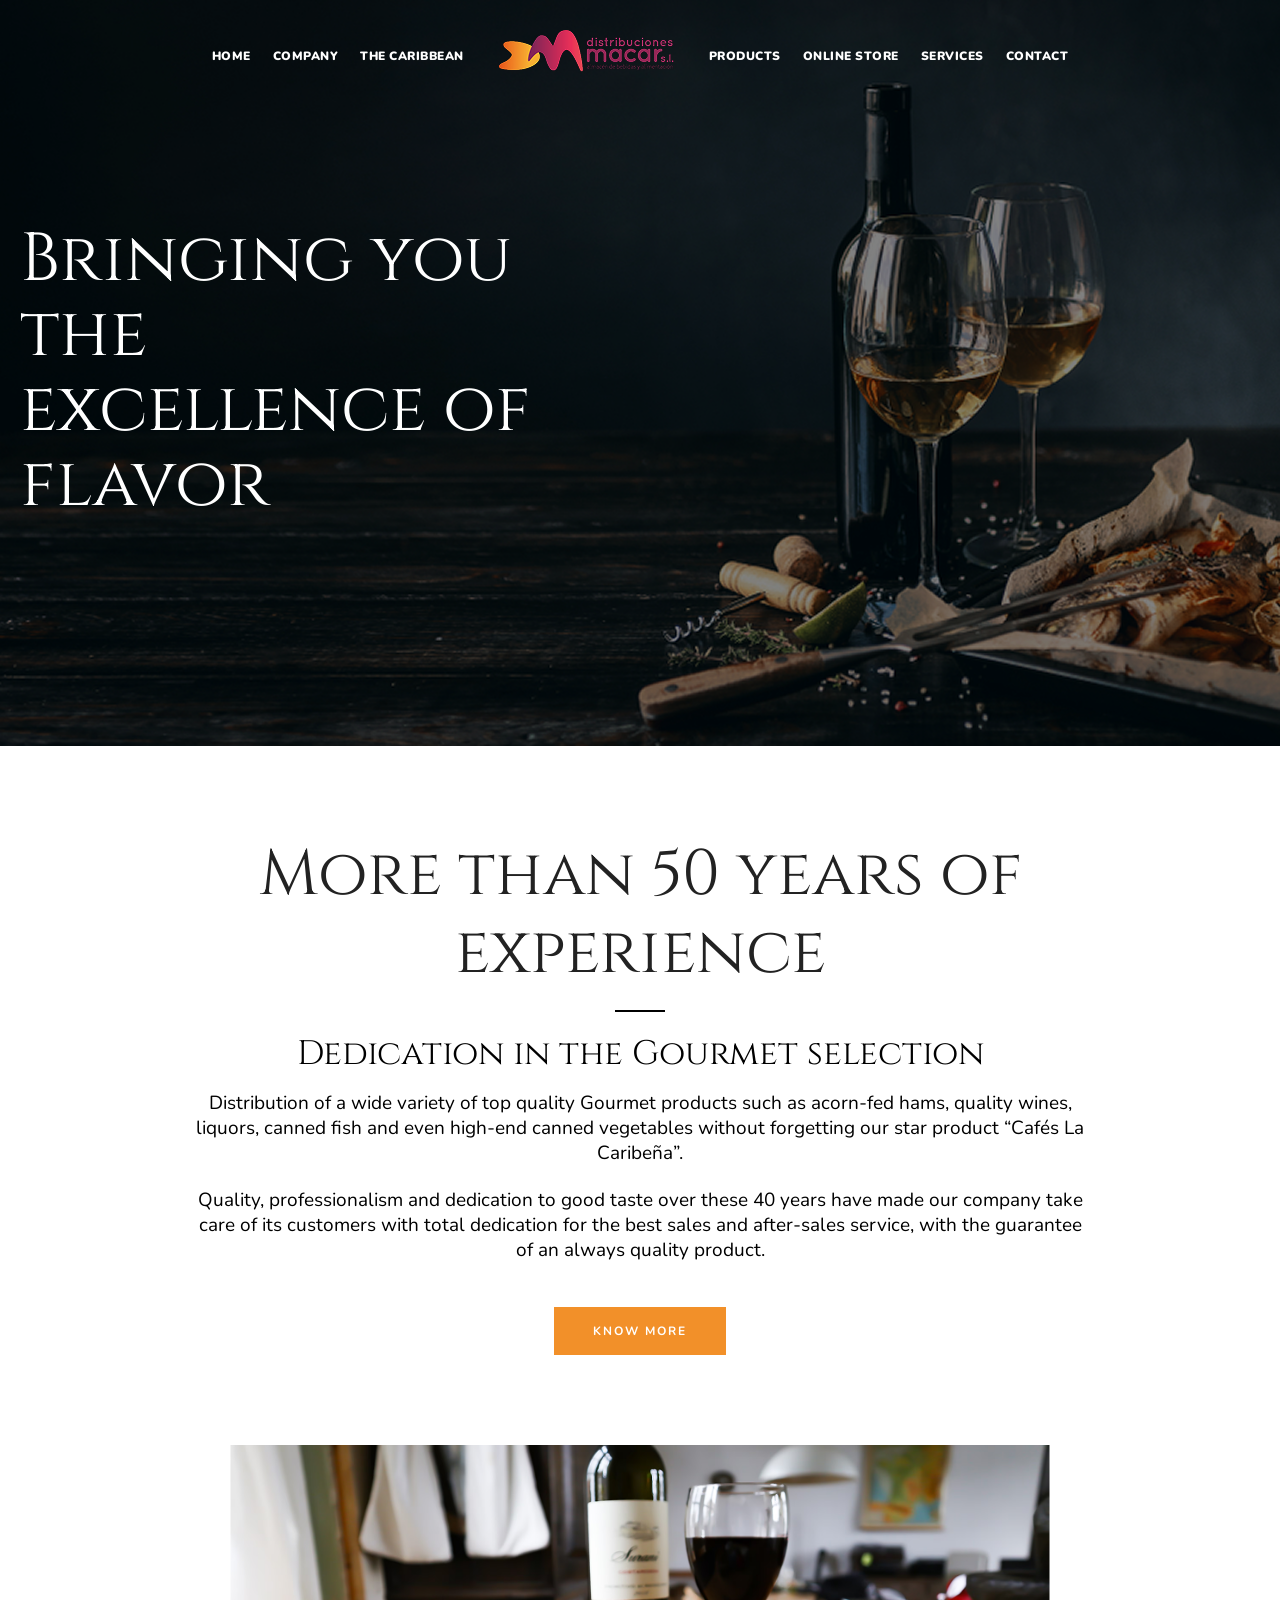
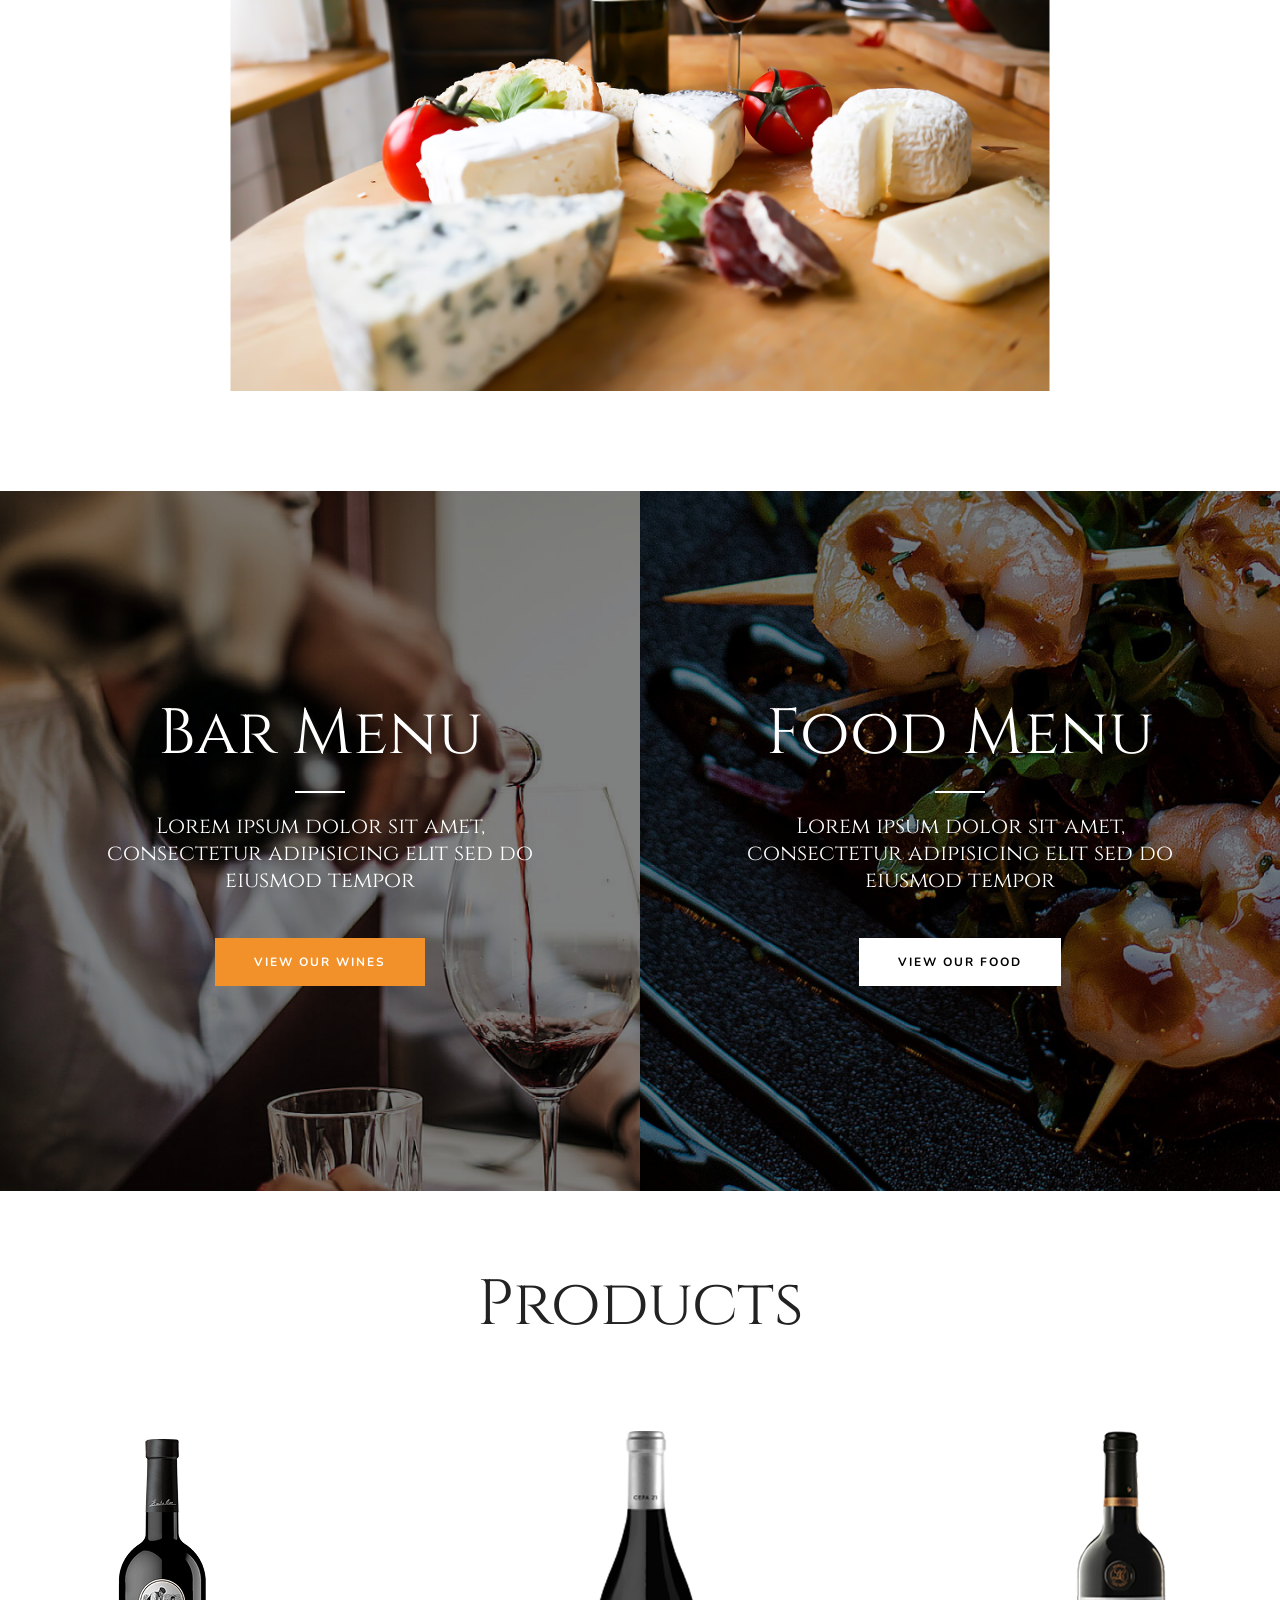
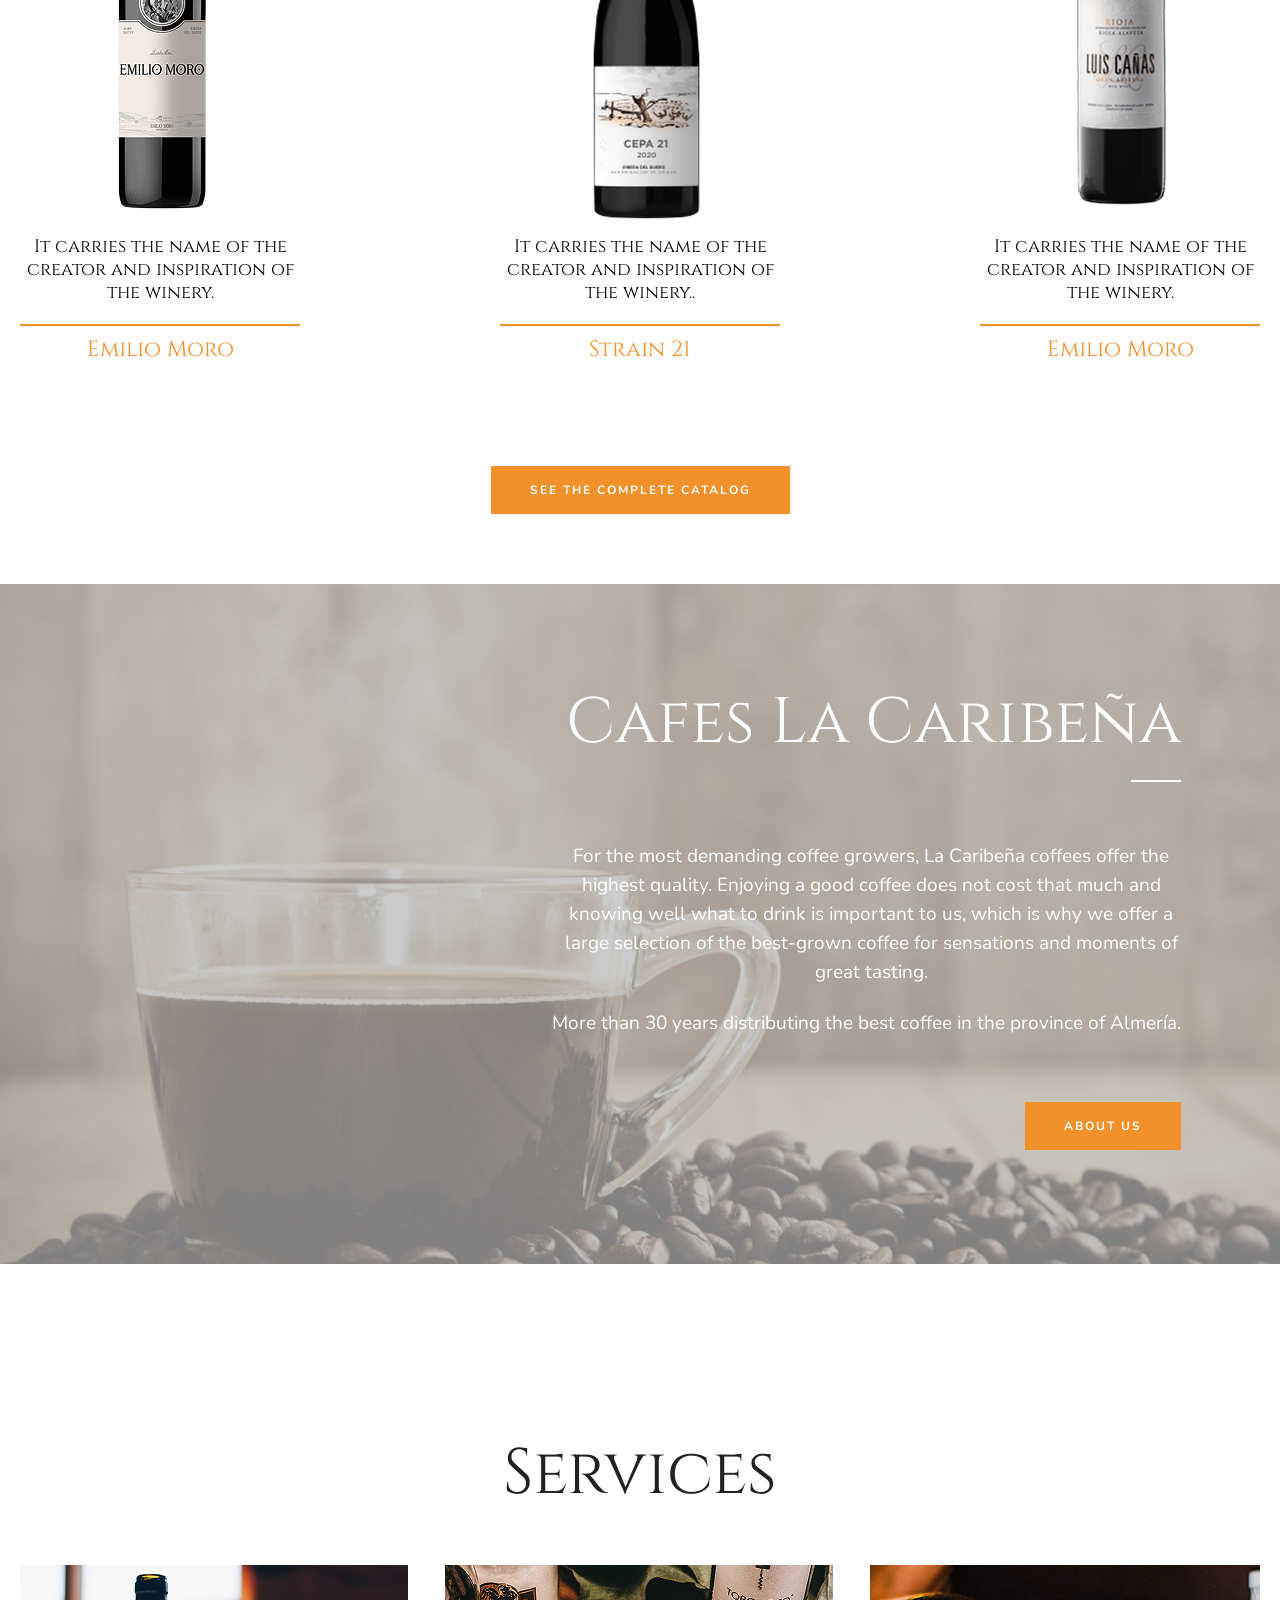
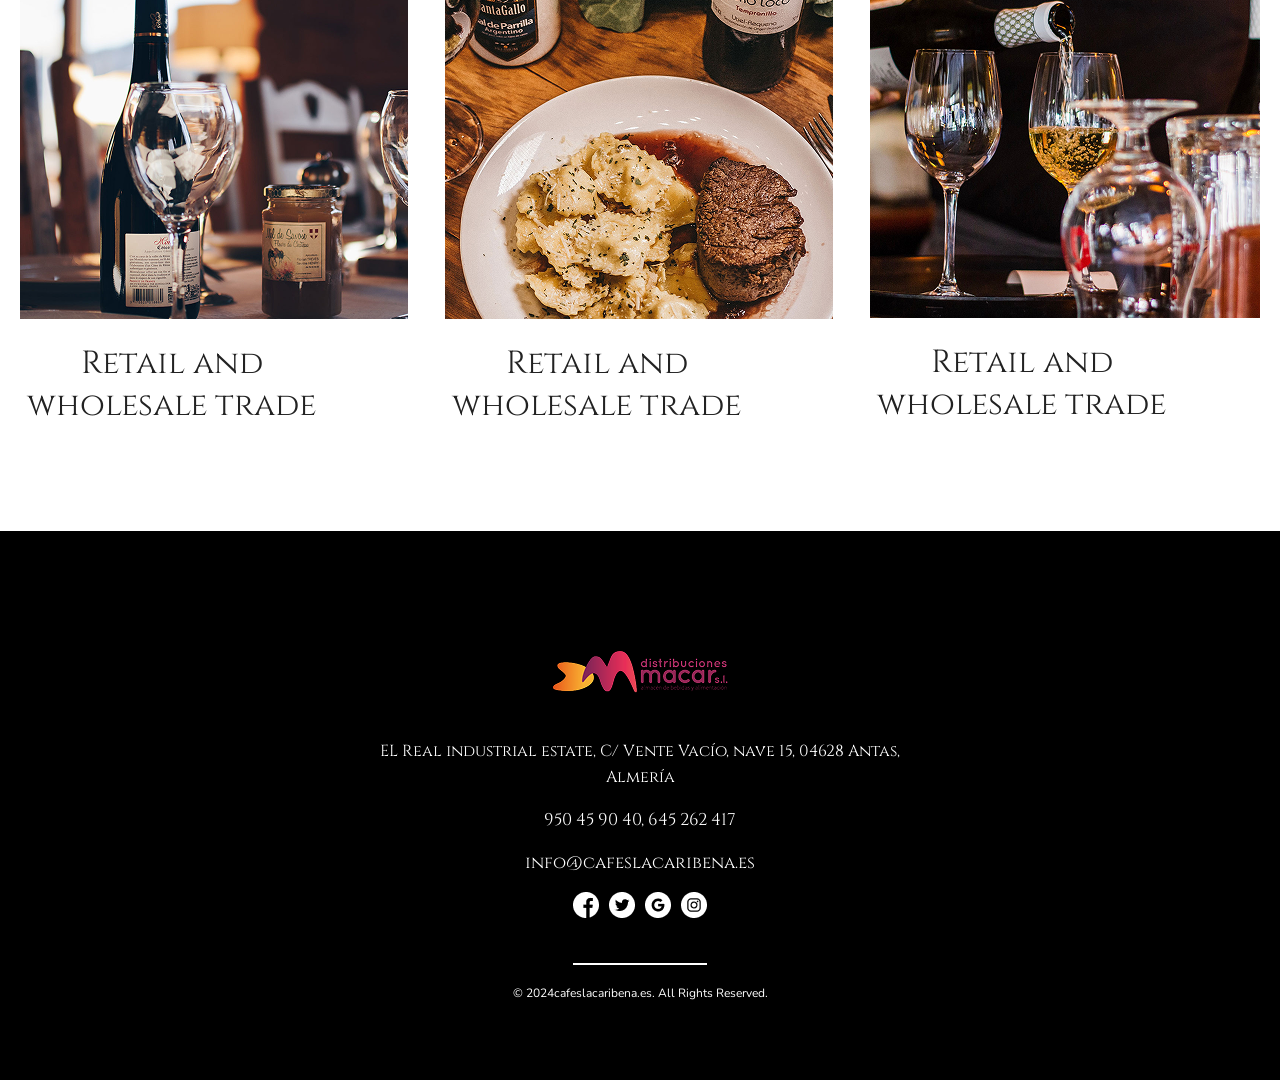
==== index.html @ 02646625 "first commit" ====
<!DOCTYPE html>
<html lang="en">

<head>
    <meta charset="UTF-8">
    <meta name="viewport" content="width=device-width, initial-scale=1.0">
    <link rel="stylesheet" href="./assests/css/style.css">
    <link rel="stylesheet" href="./assests/css/responsive.css">
    <title>Macar</title>
</head>


<body>


    <header>
        <div class="container">
            <div class="row">
                <div class="header-wrapper">

                    <nav class="left-nav">
                        <ul>
                            <li><a href="./">Home</a></li>
                            <li><a href="./company">Company</a></li>
                            <li><a href="./the-carebbean">The Caribbean</a></li>
                        </ul>
                    </nav>

                    <div class="site_logo">
                        <a href="./">
                            <img src="./assests/images/header-logo.png" alt="">
                        </a>
                    </div>

                    <nav class="right-nav">
                        <ul>
                            <li><a href="./product">Products</a></li>
                            <li><a href="./online_store">Online Store</a></li>
                            <li><a href="./service">Services</a></li>
                            <li><a href="./contact">Contact</a></li>
                        </ul>
                    </nav>

                    <button class="header-toggle" id="headerToggle" type="button">
                        <span></span>
                        <span></span>
                        <span></span>
                    </button>

                </div>
            </div>
        </div>
    </header>

    <section class="banner">
        <div class="container">
            <div class="row">
                <div class="banner-wrapper">
                    <h1>Bringing you the excellence of flavor</h1>
                </div>
            </div>
        </div>
    </section>

    <section class="after_banner">
        <div class="container">
            <div class="after_banner_wrapper">
                <h2 class="section_header">More than 50 years of experience</h2>
                <div class="custom-short-line"></div>
                <h3 class="section-sub-heading">Dedication in the Gourmet selection</h3>
                <p class="section_sub_para">Distribution of a wide variety of top quality Gourmet products such as
                    acorn-fed hams, quality wines,
                    liquors, canned fish and even high-end canned vegetables without forgetting our star product “Cafés
                    La Caribeña”.
                </p>
                <p class="section_sub_para">Quality, professionalism and dedication to good taste over these 40 years
                    have made our company take
                    care of its customers with total dedication for the best sales and after-sales service, with the
                    guarantee of an always quality product.</p>
                <a class="custom-created-button" href="./company">Know More</a>
            </div>
        </div>
    </section>

    <div class="only_image">
        <div class="container">
            <img src="./assests/images/only-img.png" alt="">
        </div>
    </div>

    <section class="bar-menu">
        <div class="row">
            <div class="bar-menu-wrapper">

                <div class="bar-menu-titel">

                    <h2 class="section_header">Bar Menu</h2>

                    <div class="custom-short-line"></div>

                    <h3 class="section-sub-heading">Lorem ipsum dolor sit amet,
                        consectetur adipisicing elit sed do
                        eiusmod tempor</h3>

                    <a class="custom-created-button" href="#">View Our Wines</a>

                </div>


                <div class="bar-menu-sub-titel">


                    <h2 class="section_header">Food Menu</h2>

                    <div class="custom-short-line"></div>

                    <h3 class="section-sub-heading">Lorem ipsum dolor sit amet,
                        consectetur adipisicing elit sed do
                        eiusmod tempor</h3>

                    <a class="custom-created-button custom-white-btn" href="#">View Our Food</a>


                </div>

            </div>
        </div>

    </section>


    <section class="bottel">
        <div class="container">
            <div class="row">
                <div class="bottel-titel">
                    <h2 class="section_header">Products</h2>
                </div>

                <div class="bottel-wrapper">
                    <div class="bottel-cards">

                        <div class="bottel-img">
                            <img src="./assests/images/bottel.png" alt="">
                        </div>

                        <div class="bottel-cards-titel">

                            <h3> It carries the name of the creator and inspiration of the winery.</h3>
                            <h4>Emilio Moro</h4>

                        </div>
                    </div>



                    <div class="bottel-cards">

                        <div class="bottel-img">
                            <img src="./assests/images/bottel1.png" alt="">
                        </div>

                        <div class="bottel-cards-titel">

                            <h3> It carries the name of the creator and inspiration of the winery..</h3>
                            <h4>Strain 21</h4>

                        </div>
                    </div>





                    <div class="bottel-cards">

                        <div class="bottel-img">
                            <img src="./assests/images/bottel2.png" alt="">
                        </div>

                        <div class="bottel-cards-titel">

                            <h3> It carries the name of the creator and inspiration of the winery.</h3>
                            <h4>Emilio Moro</h4>

                        </div>
                    </div>
                </div>

                <div class="bottel-btn">
                    <a class="custom-created-button" href="#">
                        SEE THE COMPLETE CATALOG</a>
                </div>
            </div>
        </div>
    </section>


    <section class="cafes">
        <div class="row">
            <div class="cafe-wrapper">
                <h2 class="section_header">Cafes La Caribeña</h2>
                <div class="custom-short-line"></div>
                <p class="section_sub_para">For the most demanding coffee growers, La Caribeña coffees offer the
                    highest quality. Enjoying a good coffee does not cost that much and knowing well what to drink
                    is important to us, which is why we offer a large selection of the best-grown coffee for
                    sensations and moments of great tasting.
                </p>

                <span>More than 30 years distributing the best coffee in the province of Almería.</span>
                <div class="cafes-wrapper-btn">
                    <a class="custom-created-button" href="#">About Us</a>
                </div>
            </div>
        </div>

    </section>


    <section class="service">
        <div class="container">
            <div class="row">
                <div class="service-titel">
                    <h2 class="section_header">Services</h2>
                </div>

                <div class="service-wrapper">

                    <div class="service-cards">

                        <div class="service-cards-img">
                            <img src="./assests/images/service.png" alt="">
                        </div>

                        <div class="service-cards-titel">
                            <h3>Retail and wholesale trade</h3>
                        </div>

                    </div>





                    <div class="service-cards">

                        <div class="service-cards-img">
                            <img src="./assests/images/service1.png" alt="">
                        </div>

                        <div class="service-cards-titel">
                            <h3>Retail and wholesale trade</h3>
                        </div>

                    </div>






                    <div class="service-cards">

                        <div class="service-cards-img">
                            <img src="./assests/images/service2.png" alt="">
                        </div>

                        <div class="service-cards-titel">
                            <h3>Retail and wholesale trade</h3>
                        </div>

                    </div>

                </div>
            </div>
        </div>
    </section>

    <footer>
        <div class="container">
            <div class="row">
                <div class="footer-wrapper">

                    <div class="fotter-logo">
                        <img src="./assests/images/header-logo.png" alt="">
                    </div>

                    <div class="footer-titel">

                        <h2>EL Real industrial estate, C/ Vente Vacío, nave 15, 04628 Antas, Almería</h2>

                        <h3>950 45 90 40, 645 262 417</h3>

                        <h4>info@cafeslacaribena.es</h4>

                    </div>

                    <div class="footer-icons">
                        <img src="./assests/images/footer-icon.png" alt="">
                        <img src="./assests/images/footer-icon1.png" alt="">
                        <img src="./assests/images/footer-icon2.png" alt="">
                        <img src="./assests/images/footer-icon3.png" alt="">
                    </div>

                    <div class="footer-last">
                        <p>© 2024cafeslacaribena.es. All Rights Reserved.</p>
                    </div>

                </div>
            </div>
        </div>
    </footer>




    <script src="./assests/js/index.js"></script>
</body>

</html>
---- assests/css/style.css ----
@import url('https://fonts.googleapis.com/css2?family=Cinzel:wght@400..900&display=swap');
@import url('https://fonts.googleapis.com/css2?family=Nunito:ital,wght@0,200..1000;1,200..1000&display=swap');


* {
    margin: 0;
    padding: 0;
    box-sizing: border-box;
    font-family: "Nunito", sans-serif;
}

html {
    scroll-behavior: smooth;
}

body {
    margin: 0;
    font-family: "Plus Jakarta Sans", sans-serif;
    font-size: 16px;
    line-height: 1.5;
    color: #222;
    background: #fff;
    overflow-x: hidden;
    position: relative;
}

.container {
    width: 100%;
    max-width: 1280px;
    margin: 0 auto;
    padding: 0 20px;
}

.row {
    width: 100%;
}

h1,
h2,
h3,
h4,
h5,
h6 {
    font-family: "Cinzel", serif;
    margin: 0;
}

ul,
ol {
    margin: 0;
    padding: 0;
    list-style: none;
}

a {
    display: inline-block;
    color: inherit;
    text-decoration: none;
}

img {
    display: block;
    max-width: 100%;
    height: auto;
}

button,
input,
textarea,
select {
    font-family: inherit;
}

button {
    cursor: pointer;
}

section {
    width: 100%;
}



.section_header {
    font-size: 70px;
    line-height: 91px;
    font-weight: 400;
    text-align: center;
    margin-bottom: 20px;
}

.custom-created-button {
    background: #f29029;
    font-size: 12px;
    line-height: 12px;
    letter-spacing: 2px;
    font-weight: 700;
    text-transform: uppercase;
    color: #ffffff;
    text-align: center;
    padding: 18px 39px;
    margin-top: 24px;
    transition: all 0.3s ease;
}


.section-sub-heading {
    color: #000000;
    text-align: center;
    font-size: 36px;
    line-height: 48px;
    font-weight: 400;
    margin-bottom: 25px;
}

.section_sub_para {
    color: #000000;
    text-align: center;
    font-size: 20px;
    line-height: 24px;
    font-weight: 400;
    margin-bottom: 25px;
}




/* ////////////////////////////////header/////////////////////// */
.header-wrapper {
    display: flex;
    align-items: center;
    justify-content: center;
    gap: 52px;
}

.header-wrapper ul {
    display: flex;
    align-items: center;
    gap: 30px;
}

.custom-created-button:hover {
    background: #ffffff;
    color: #f29029;
    border-color: #f29029;
}


.header-wrapper ul li a {
    transition: color 0.3s ease;
}

.header-wrapper ul li a:hover {
    color: #F29029;
}

.header-wrapper ul li {
    list-style: none;
}

.header-wrapper ul a {
    font-size: 12px;
    font-weight: 900;
    text-transform: uppercase;
    letter-spacing: .5px;
    color: #fff;
    text-decoration: none;
    white-space: nowrap;
}

header {
    position: fixed;
    top: 0;
    left: 0;
    right: 0;
    width: 100%;
    padding: 30px 0;
    color: #fff;
    background: transparent;
    z-index: 1000;
    transition: all 0.3s ease;
}

header.scrolled {
    background: rgba(0, 0, 0, 0.9);
    padding: 20px 0;
}

.site_logo {
    flex-shrink: 0;
}

.site_logo img {
    display: block;
    width: 175px;
    max-width: 100%;
    height: auto;
}

.after_banner_wrapper {

    text-align: center;
}

.header-toggle {
    display: none;
    width: 42px;
    height: 42px;
    padding: 8px;
    border: 0;
    background: transparent;
    cursor: pointer;
    flex-direction: column;
    align-items: center;
    justify-content: center;
    gap: 5px;
}

.header-toggle span {
    display: block;
    width: 25px;
    height: 2px;
    background: #fff;
    transition: all 0.3s ease;
}

.banner {
    padding: 100px 0;
    background-image: url(../images/banner-img.png);
    background-position: center;
    background-repeat: no-repeat;
    background-size: cover;
    width: 100%;
    min-height: 746px;
    display: flex;
    align-items: center;
    color: #fff;
}

.banner-wrapper {
    width: 100%;
}

.banner-wrapper h1 {
    font-size: 78px;
    font-weight: 400;
    line-height: 85.9px;
    max-width: 701px;
    margin: 0;
}

h1.family {
    max-width: 526px;
}

section.banner-company {
    padding: 100px 0;
    background-image: url(../images/company-banner.png);
    background-position: center;
    background-repeat: no-repeat;
    background-size: cover;
    width: 100%;
    min-height: 746px;
    display: flex;
    align-items: center;
    color: #fff;

}




/* ////////////////////////////////////////////////after-banner/////////////////// */

section.after_banner {
    padding: 106px 0;
}

.custom-short-line {
    margin-bottom: 20px;
    display: inline-block;
    border-bottom: 2px solid black;
    width: 50px;
}

.after_banner_wrapper {
    text-align: center;
    width: 100%;
    max-width: 901px;
    margin: 0 auto;
}




/* ////////////////////////////////////bar-menu//////////////////////////////////// */


section.bar-menu {
    padding: 124px 0 88px;
}

.bar-menu-titel {
    background-image: url(../images/bar-menu.png);
    background-position: center;
    background-repeat: no-repeat;
    background-size: cover;
    width: 100%;
    height: 100%;
    min-height: 792px;
    display: flex;
    align-items: center;
    flex-direction: column;
    color: white;
    justify-content: center;
}



.bar-menu-sub-titel {
    background-image: url(../images/bar-menu-1.png);
    background-position: center;
    background-repeat: no-repeat;
    background-size: cover;
    width: 100%;
    height: 100%;
    min-height: 792px;
    display: flex;
    align-items: center;
    flex-direction: column;
    color: white;
    justify-content: center;


}

.bar-menu-wrapper {
    display: flex;
    align-items: center;
    justify-content: center;
}


section.bar-menu h3.section-sub-heading {
    font-size: 24px;
    line-height: 28px;
    font-weight: 400;
    color: white;
    max-width: 462px;
}

.custom-white-btn {
    color: black;
    background: white;
}

section.bar-menu .custom-short-line {
    border-bottom: 2px solid white;
}



/* //////////////////////////////////////bottel////////////////////////////////////// */


.bottel-wrapper {
    display: flex;
    align-items: center;
    justify-content: space-between;
    text-align: center;
    gap: 87px;
}

.bottel-cards-titel h3 {
    font-size: 19px;
    line-height: 23px;
    font-weight: 400;
    color: black;
}


.bottel-cards-titel h3 {
    font-size: 19px;
    line-height: 23px;
    font-weight: 400;
    color: black;
    border-bottom: 2px solid #F29029;
    padding: 0px 0 20px;
    max-width: 303px;
}

.bottel-img img {
    margin: 0 auto;
}

.bottel-cards-titel h4 {
    font-size: 22px;
    line-height: 27px;
    font-weight: 400;
    color: #F29029;
    margin-top: 10px;
}

.bottel-titel {
    margin-bottom: 72px;
}

.bottel-btn {
    text-align: center;
    margin-top: 81px;
}


/* /////////////////////////////////////////////cafes/////////////// */

section.cafes {
    padding: 80px 0 91px;
}

.cafe-wrapper {
    background-image: url(../images/cafes.png);
    background-position: center;
    background-repeat: no-repeat;
    background-size: cover;
    width: 100%;
    min-height: 742px;
    display: flex;
    flex-direction: column;
    align-items: end;
    padding: 180px 149px;
}

section.cafes p.section_sub_para {
    max-width: 700px;
    font-size: 20px;
    line-height: 30px;
    color: white;
    margin-top: 45px;
}




section.cafes .custom-short-line {
    border-bottom: 2px solid white;
}

.cafe-wrapper span {
    font-size: 20px;
    line-height: 30px;
    font-weight: 400;
    color: white;
    margin-bottom: 47px;
}

section.cafes h2.section_header {
    color: white;
}



/* ////////////////////////service/////////////////// */

section.service {
    padding: 91px 0 104px;
}

.service-wrapper {
    display: flex;
    align-items: center;
    justify-content: space-between;
}

.service-cards-titel h3 {
    font-size: 32px;
    line-height: 42px;
    font-weight: 400;
    max-width: 303px;
    text-align: center;
    margin-top: 24px;
}

.service-titel {
    margin-bottom: 52px;
}


/* ///////////////////////footer////////////////////////////////// */

footer {
    background: black;
}

.footer-titel h2 {
    font-size: 17px;
    font-weight: 400;
    line-height: 27px;
    max-width: 547px;
    margin-top: 55px;
    margin-bottom: 16px;
}

.footer-titel h3 {
    font-size: 18px;
    font-weight: 400;
    line-height: 28px;
}

.footer-titel h4 {
    font-size: 18px;
    font-weight: 400;
    line-height: 28px;
    margin-bottom: 16px;
    margin-top: 16px;
}

.footer-last p {
    font-size: 12px;
    font-weight: 400;
    line-height: 24px;
}

.footer-icons {
    display: flex;
    align-items: center;
    gap: 10px;
    border-bottom: 2px solid white;
    padding: 0 0 55px;
}

.footer-last {
    margin-top: 16px;
}

.footer-wrapper {
    display: flex;
    flex-direction: column;
    align-items: center;
    text-align: center;
    color: white;
    padding: 50px;
}



/* /////////////////////////////////room//////////////////// */
.room-wrapper img {
    width: 100%;
}

/* /////////////////////////////client///////////////////// */

section.client {
    padding: 88px 0 86px;
}

.client-titel p {
    font-size: 20px;
    line-height: 24px;
    font-weight: 400;
    max-width: 918px;
    margin: 0 auto;
    text-align: center;
}

.client-wrapper {
    display: grid;
    grid-template-columns: repeat(4, 1fr);
    align-items: center;
    margin-top: 60px;
}



/* ////////////////////////////////////double///////////////////////// */


section.double {
    padding: 60px 0 60px;
}

.double-wrapper {
    display: flex;
    align-items: center;
    flex-direction: column;
    gap: 105px;
}





/* ////////////////////////////////carebbean-banner///////////////// */

.carebbean-banner {
    background-image: url(../images/caribean-banner.png);
    background-position: center;
    background-repeat: no-repeat;
    background-size: cover;
    width: 100%;
    min-height: 750px;
    display: flex;
    align-items: center;
}

.carebbean-wrapper {
    display: flex;
    align-items: center;
    justify-content: space-between;
}

.carebbean-wrapper-titel h1 {
    font-size: 78px;
    line-height: 85px;
    font-weight: 400;
    color: white;
    max-width: 526px;
}







/* /////////////////////////////////////la///////////////////// */

section.la {
    padding: 87px 0 80px;
}

.la-logo img {
    margin: 0 auto;
}

.la-logo {
    margin-bottom: 87px;
}

.la-titel h2 {
    font-size: 48px;
    line-height: 91px;
    font-weight: 400;
    margin-bottom: 10px;
}

.la-titel h3 {
    font-size: 36px;
    line-height: 24px;
    font-weight: 400;
    margin-top: 25px;
    margin-bottom: 15px;
}

.la-titel p {
    max-width: 561px;
    font-size: 20px;
    line-height: 24px;
    font-weight: 400;
    margin-bottom: 25px;
}

.black-line {
    width: 30px;
    height: 3px;
    background: black;
}

.la-wrapper {
    display: flex;
    align-items: center;
    justify-content: space-between;
    gap: 84px;
}

/* ///////////////////////////////////blend////////////////////////// */


.blend-wrapper img {
    margin: 0 auto;
}

/* ////////////////////////////////enjoy///////////////////////////// */

.enjoy {
    background-image: url(../images/enjoy.png);
    background-position: center;
    background-repeat: no-repeat;
    background-size: cover;
    width: 100%;
    min-height: 685px;



}

.enjoy-wrapper h2 {
    font-size: 83px;
    font-weight: 400;
    max-width: 620px;
    color: white;
    margin-top: 70px;
}

.enjoy-wrapper {
    display: flex;
    justify-content: end;
}


/* /////////////////////////complete/////////////////////// */

section.complete {
    padding: 90px 0 84px;
}

.complete-card-sub-titel h3 {
    font-size: 32px;
    line-height: 42px;
    font-weight: 400;
    max-width: 388px;
    text-align: center;
    margin-top: 24px;
}

.complete-titel h2 {
    font-size: 70px;
    line-height: 91px;
    font-weight: 400;
    text-align: center;
    margin-bottom: 72px;
}

.complete-wrapper {
    display: grid;
    grid-template-columns: repeat(2, 1fr);
    row-gap: 72px;
}


/* ///////////////////////////product-banner///////////////////// */

.product-banner-wrapper h1 {
    font-size: 78px;
    line-height: 85px;
    font-weight: 400;
    max-width: 526px;
    color: white;
}

.product-banner {
    background-image: url(../images/product-banner.png);
    background-position: center;
    background-repeat: no-repeat;
    background-size: cover;
    width: 100%;
    min-height: 746px;
    display: flex;
    align-items: center;
}

.product-banner-wrapper {
    display: flex;
    align-items: center;
    justify-content: end;
}



/* ////////////////////////////exclusive//////////////// */

section.exclusive {
    padding: 100px 0 100px;
}

.exclusive-titel h2 {
    font-size: 48px;
    font-weight: 400;
    line-height: 91px;
    margin-bottom: 10px;
}

.exclusive-titel h3 {
    font-size: 36px;
    line-height: 24px;
    font-weight: 400;
    margin-top: 25px;
    margin-bottom: 30px;
}

.exclusive-titel p {
    max-width: 561px;
    font-size: 20px;
    line-height: 24px;
    font-weight: 400;
}

.exclusive-wrapper {
    display: flex;
    align-items: center;
    justify-content: space-between;
    gap: 90px;
}


/* ///////////////////////circel///////////////////////// */

.circel-card-img {
    display: flex;
    align-items: center;
    gap: 20px;
}

.circel-cards {
    display: flex;
    align-items: start;
    justify-content: space-between;
    border-bottom: 1px solid grey;
    padding: 15px;
}

.circel-card-titel h2 {
    font-size: 20px;
    line-height: 30px;
    font-weight: 600;
}

.circel-card-titel p {
    font-size: 20px;
    line-height: 30px;
    font-weight: 400;
    color: #676767;
}

.circel-card-number span {
    font-size: 30px;
    line-height: 36px;
    font-weight: 400;
}



/* //////////////////////////more//////////////////////////// */

section {
    width: 100%;
}




.more-card h2 {
    font-size: 70px;
    line-height: 91px;
    font-weight: 400;
    max-width: 550px;
    text-align: center;
    color: white;
}

.more-card-a h2 {
    font-size: 70px;
    line-height: 91px;
    font-weight: 400;
    max-width: 422px;
    text-align: center;
    color: white;
}

.more-card {
    background-image: url(../images/more.png);
    background-position: center;
    background-repeat: no-repeat;
    background-size: cover;
    width: 100%;
    min-height: 795px;
    display: flex;
    align-items: center;
    justify-content: center;
    flex-direction: column;
}

.more-card-a {
    background-image: url(../images/more1.png);
    background-position: center;
    background-repeat: no-repeat;
    background-size: cover;
    width: 100%;
    min-height: 795px;
    display: flex;
    align-items: center;
    justify-content: center;
    flex-direction: column;

}

.more-wrapper {
    display: flex;
    align-items: center;
}


/* //////////////////////////////////////drink///////////////////////// */

.drink {
    padding: 50px 0 50px;
}



/* ///////////////////////////////////service-banner//////////////////////////// */

.service-wrapper h1 {
    font-size: 78px;
    line-height: 85px;
    font-weight: 400;
    max-width: 340px;
    color: white;
}

.service-banner {
    background-image: url(../images/service-banner.png);
    background-position: center;
    background-repeat: no-repeat;
    background-size: cover;
    width: 100%;
    min-height: 750px;
    display: flex;
    align-items: center;
}

/* //////////////////////////////truck///////////////////////////////// */


.truck {
    padding: 20px 0 60px;
}



/* ///////////////////////////retail////////////////////////////// */

section.retail {
    padding: 40px 0 50px;
}


.retail-titel h2 {
    font-size: 32px;
    font-weight: 400;
    line-height: 42px;
    max-width: 549px;
    margin-bottom: 10px;
}

.retail-titel p {
    font-size: 20px;
    line-height: 24px;
    font-weight: 400;
    max-width: 561px;
}

.retail-card {
    display: flex;
    align-items: center;
    gap: 64px;
}

.retail-wrapper {
    display: flex;
    flex-direction: column;
    gap: 83px;
}

h1.contact {
    margin: 0 auto;
    max-width: 397px;
    text-align: center;
}


/* ///////////////////////////////////map/////////////////////// */

.map {
    padding: 20px 0 20px;
}

.map-wrapper img {
    width: 100%;
}

/* //////////////////////////////////////detail/////////////////////////// */



.detail {
    width: 100%;
    background: #fff;
}

.detail .container {
    max-width: 100%;
    padding: 0;
}

.detail .row {
    width: 100%;
    margin: 0;
}

.detail-wrapper {
    width: 100%;
    display: flex;
    min-height: 594px;
}

.detail-left,
.detail-right {
    width: 50%;
}

.detail-left {
    background: #fafafa;
    display: flex;
    flex-direction: column;
    align-items: center;
    text-align: center;
    padding: 135px 30px 70px;
}

.detail-left>h2 {
    margin: 0 0 30px;
    font-size: 70px;
    line-height: 91px;
    font-weight: 400;
}

.detail-info {
    margin-bottom: 28px;
}

.detail-info h3 {
    margin: 0 0 5px;
    font-size: 32px;
    font-weight: 400;
}

.detail-info a {
    display: block;
    color: #222;
    font-size: 20px;
    line-height: 20px;
    text-decoration: underline;
}

.detail-right {
    background: #fff;
    padding: 55px 78px 50px;
}

.detail-form-title {
    text-align: center;
    margin-bottom: 34px;
}

.detail-form-title h2 {
    margin: 0;
    font-size: 30px;
    line-height: 39px;
    font-weight: 400;
}

.detail-form-title span {
    display: block;
    width: 62px;
    height: 1px;
    background: #d7b27d;
    margin: 13px auto 12px;
}

.detail-form-title p {
    margin: 0;
    color: #777;
    font-size: 16px;
    line-height: 24px;
    font-weight: 400;
}

.detail-form {
    width: 100%;
    max-width: 361px;
    margin: 0 auto;
}

.form-name {
    display: flex;
    gap: 13px;
}

.form-name .form-group {
    width: 50%;
}

.form-group {
    width: 100%;
    margin-bottom: 17px;
}

.form-group label {
    display: block;
    margin-bottom: 4px;
    color: #555;
    font-size: 16px;
    line-height: 24px;
    font-weight: 700;
}

.form-group label span {
    color: #e60000;
}

.form-group input,
.form-group textarea {
    width: 100%;
    display: block;
    box-sizing: border-box;
    border: 1px solid #dedede;
    background: #fff;
    outline: none;
    border-radius: 0;
    font-size: 13px;
    padding: 8px 10px;
}

.form-group input {
    height: 36px;
}

.form-group textarea {
    height: 86px;
    resize: none;
}

.form-group small {
    display: block;
    margin-top: 3px;
    color: #666;

    font-size: 9px;
}

.detail-form button {
    width: 76px;
    height: 38px;
    border: 0;
    border-radius: 0;
    background: #f7931e;
    color: #fff;
    font-size: 8px;
    font-weight: 600;
    letter-spacing: 1.5px;
    cursor: pointer;
    transition: 0.3s ease;
}

.detail-form button:hover {
    background: #df7d0c;
}
---- assests/css/responsive.css ----
@media (max-width: 1400px) {
    .section_header {
        font-size: 64px;
        line-height: 78px;
    }

    .section-sub-heading {
        font-size: 34px;
        line-height: 30px;
    }

    .section_sub_para {
        font-size: 19px;
        line-height: 25px;
    }

    section.after_banner {
        padding: 90px 0;
    }

    .section_header {
        margin-bottom: 18px;
    }

    .custom-created-button {
        margin-top: 22px;
    }

    .section-sub-heading,
    .section_sub_para {
        margin-bottom: 22px;
    }

    section.bar-menu {
        padding: 100px 0 75px;
    }

    .bar-menu-titel,
    .bar-menu-sub-titel {
        min-height: 700px;
    }

    section.bar-menu h3.section-sub-heading {
        font-size: 22px;
        line-height: 27px;
        max-width: 430px;
    }



    .bottel-wrapper {
        gap: 60px;
    }

    .bottel-cards-titel h3 {
        font-size: 18px;
        line-height: 23px;
        max-width: 280px;
    }



    section.cafes {
        padding: 70px 0 80px;
    }

    .cafe-wrapper {
        min-height: 680px;
        padding: 100px 99px;
    }

    section.cafes p.section_sub_para {
        max-width: 620px;
        font-size: 19px;
        line-height: 29px;
        margin-top: 40px;
    }

    .cafe-wrapper span {
        font-size: 19px;
        line-height: 29px;
        margin-bottom: 42px;
    }

    h1.family {
        max-width: 300px;
    }


    section.client {
        padding: 75px 0 75px;
    }

    .client-titel p {
        max-width: 850px;
        font-size: 19px;
        line-height: 25px;
    }

    .client-wrapper {
        margin-top: 55px;
        gap: 35px 25px;
    }

    .client-wrapper img {
        max-width: 100%;
        height: auto;
        margin: 0 auto;
    }


    footer {
        padding: 70px 0 25px;
    }

    .footer-titel h2 {
        max-width: 520px;
        font-size: 16px;
        line-height: 26px;
        margin-top: 45px;
    }

    .footer-titel h3,
    .footer-titel h4 {
        font-size: 17px;
        line-height: 27px;
    }

    .footer-icons {
        padding-bottom: 45px;
    }


    section.double {
        padding: 55px 0;
    }

    .double-wrapper {
        gap: 85px;
    }

    .double-wrapper img {
        max-width: 100%;
        height: auto;
    }


    .carebbean-banner {
        min-height: 680px;
    }

    .carebbean-wrapper-titel h1 {
        font-size: 68px;
        line-height: 76px;
        max-width: 500px;
    }

    .carebbean-wrapper-logo img {
        max-width: 320px;
        height: auto;
    }





}

@media (max-width: 1300px) {
    .header-wrapper {
        gap: 35px;
    }

    .header-wrapper ul {
        gap: 22px;
    }

    .banner-wrapper h1 {
        font-size: 68px;
        line-height: 1.1;
        max-width: 620px;
    }

    .banner-wrapper h1 {
        font-size: 68px;
        line-height: 1.1;
        max-width: 520px;
    }
}

@media (max-width: 1200px) {
    .section_header {
        font-size: 58px;
        line-height: 70px;
    }

    .section-sub-heading {
        font-size: 32px;
        line-height: 30px;
    }

    .section_sub_para {
        font-size: 18px;
        line-height: 25px;
    }


    section.bar-menu {
        padding: 85px 0 65px;
    }

    .bar-menu-titel,
    .bar-menu-sub-titel {
        min-height: 620px;
    }

    section.bar-menu h3.section-sub-heading {
        font-size: 20px;
        line-height: 26px;
        max-width: 390px;
    }



    header {
        padding: 35px 0;
    }

    .header-wrapper {
        gap: 25px;
    }

    .header-wrapper ul {
        gap: 18px;
    }

    .header-wrapper ul a {
        font-size: 11px;
    }

    .site_logo img {
        width: 155px;
    }

    .banner {
        min-height: 680px;
    }

    section.banner-company {
        min-height: 746px;
    }

    .banner-wrapper h1 {
        font-size: 62px;
        line-height: 1.1;
        max-width: 470px;
    }

    section.after_banner {
        padding: 75px 0;
    }

    .custom-short-line {
        margin-bottom: 16px;
        width: 45px;
    }

    .section_header {
        margin-bottom: 16px;
    }

    .custom-created-button {
        margin-top: 20px;
    }

    .section-sub-heading,
    .section_sub_para {
        margin-bottom: 20px;
    }


    .bottel-wrapper {
        gap: 40px;
    }

    .bottel-cards {
        width: calc(33.333% - 27px);
    }

    .bottel-img img {
        max-width: 100%;
        height: auto;
    }

    .bottel-cards-titel h3 {
        font-size: 17px;
        line-height: 22px;
        max-width: 260px;
        margin-left: auto;
        margin-right: auto;
    }

    .bottel-cards-titel h4 {
        font-size: 21px;
        line-height: 26px;
    }

    .bottel-titel {
        margin-bottom: 60px;
    }

    .bottel-btn {
        margin-top: 65px;
    }



    section.cafes {
        padding: 65px 0 75px;
    }

    .cafe-wrapper {
        min-height: 680px;
        padding: 80px 80px;
    }

    section.cafes p.section_sub_para {
        max-width: 560px;
        font-size: 18px;
        line-height: 28px;
        margin-top: 35px;
    }

    .cafe-wrapper span {
        max-width: 560px;
        font-size: 18px;
        line-height: 28px;
        margin-bottom: 38px;
    }

    .service-wrapper {
        display: grid;
        grid-template-columns: repeat(3, 1fr);
        gap: 40px;
    }




    section.client {
        padding: 65px 0 65px;
    }

    .client-titel p {
        max-width: 780px;
        font-size: 18px;
        line-height: 25px;
    }

    .client-wrapper {
        grid-template-columns: repeat(4, 1fr);
        margin-top: 50px;
        gap: 30px 20px;
    }



    footer {
        padding: 60px 0 25px;
    }

    .fotter-logo img {
        max-width: 180px;
        height: auto;
    }

    .footer-titel h2 {
        max-width: 500px;
        font-size: 16px;
        line-height: 25px;
        margin-top: 40px;
    }

    .footer-titel h3,
    .footer-titel h4 {
        font-size: 16px;
        line-height: 26px;
    }

    .footer-icons {
        padding-bottom: 40px;
    }


    section.double {
        padding: 50px 0;
    }

    .double-wrapper {
        gap: 70px;
    }

    .double-wrapper img {
        max-width: 95%;
    }



    .carebbean-banner {
        min-height: 620px;
    }

    .carebbean-wrapper-titel h1 {
        font-size: 60px;
        line-height: 60px;
        max-width: 350px;
    }

    .carebbean-wrapper-logo img {
        max-width: 120px;
    }


    .la-logo img {
        max-width: 300px;
    }

    .la-titel h2 {
        font-size: 35px;
        line-height: 50px;
    }

    .la-titel h3 {
        font-size: 25px;
        line-height: 20px;
        margin-top: 20px;
        margin-bottom: 15px;
    }

    .la-image img {
        width: 100%;
        max-width: 500px;
    }

    .la-wrapper {
        gap: 20px;
    }

    .enjoy-wrapper h2 {
        font-size: 50px;
        max-width: 440px;
        color: white;
        margin-top: 60px;
    }

    .enjoy {
        width: 100%;
        min-height: 500px;
    }

    .product-banner {
        width: 100%;
        min-height: 590px;

    }

    .product-banner-wrapper h1 {
        font-size: 70px;
        line-height: 70px;
        max-width: 426px;

    }

    .exclusive-titel h2 {
        font-size: 40px;
        line-height: 80px;

    }

    .exclusive-titel h3 {
        font-size: 25px;
        line-height: 20px;

    }

    .exclusive-wrapper {

        gap: 30px;
    }


    .service-banner {
        width: 100%;
        min-height: 650px;

    }









}

@media (max-width: 1024px) {
    .section_header {
        font-size: 52px;
        line-height: 63px;
    }

    .section-sub-heading {
        font-size: 30px;
        line-height: 30px;
    }

    .section_sub_para {
        font-size: 17px;
        line-height: 24px;
    }

    header {
        padding: 30px 0;
    }

    .header-wrapper {
        justify-content: space-between;
        gap: 20px;
        position: relative !important;
    }

    .header-wrapper nav {
        display: none;
    }

    .site_logo {
        position: absolute;
        left: 0;
        /* transform: translateX(-50%); */
    }

    .site_logo img {
        width: 150px;
    }

    .header-toggle {
        display: flex;
        margin-left: auto;
    }

    .header-wrapper::before {
        content: "";
        width: 42px;
    }

    header.menu-open .left-nav,
    header.menu-open .right-nav {
        display: block;
        position: absolute;
        left: 0;
        right: 0;
        top: 100%;
        width: 100%;
        background: rgba(0, 0, 0, 0.95);
    }

    header.menu-open .left-nav ul,
    header.menu-open .right-nav ul {
        display: flex;
        flex-direction: column;
        align-items: center;
        gap: 0;
        width: 100%;
        padding: 10px 20px;
    }

    header.menu-open .left-nav ul li,
    header.menu-open .right-nav ul li {
        width: 100%;
        text-align: center;
    }

    header.menu-open .left-nav ul a,
    header.menu-open .right-nav ul a {
        display: block;
        width: 100%;
        padding: 14px 10px;
        font-size: 13px;
    }

    header.menu-open .right-nav {
        top: calc(100% + 160px);
    }

    header.menu-open .header-toggle span:nth-child(1) {
        transform: translateY(7px) rotate(45deg);
    }

    header.menu-open .header-toggle span:nth-child(2) {
        opacity: 0;
    }

    header.menu-open .header-toggle span:nth-child(3) {
        transform: translateY(-7px) rotate(-45deg);
    }

    .banner {
        min-height: 450px;
    }

    section.banner-company {
        min-height: 450px;
    }

    .banner-wrapper h1 {
        font-size: 56px;
        line-height: 1.1;
        max-width: 400px;
    }


    .bottel-wrapper {
        gap: 30px;
    }

    .bottel-cards {
        width: calc(33.333% - 20px);
    }

    .bottel-cards-titel h3 {
        font-size: 16px;
        line-height: 21px;
        padding-bottom: 16px;
    }

    .bottel-cards-titel h4 {
        font-size: 20px;
        line-height: 25px;
    }

    .bottel-titel {
        margin-bottom: 50px;
    }

    .bottel-btn {
        margin-top: 55px;
    }


    section.cafes {
        padding: 55px 0 65px;
    }

    .cafe-wrapper {
        min-height: 680px;
        padding: 80px 80px;
    }

    section.cafes p.section_sub_para {
        max-width: 500px;
        font-size: 17px;
        line-height: 27px;
        margin-top: 30px;
    }

    .cafe-wrapper span {
        max-width: 500px;
        font-size: 17px;
        line-height: 27px;
        margin-bottom: 32px;
    }

    section.service {
        padding: 31px 0 34px;
    }

    section.client {
        padding: 55px 0 60px;
    }

    .client-titel p {
        max-width: 700px;
        font-size: 17px;
        line-height: 24px;
    }

    .client-wrapper {
        grid-template-columns: repeat(4, 1fr);
        margin-top: 45px;
        gap: 35px 25px;
    }

    .client-wrapper img {
        max-width: 160px;
    }


    footer {
        padding: 55px 0 22px;
    }

    .fotter-logo img {
        max-width: 170px;
    }

    .footer-titel h2 {
        max-width: 480px;
        font-size: 15px;
        line-height: 24px;
        margin-top: 35px;
    }

    .footer-titel h3,
    .footer-titel h4 {
        font-size: 15px;
        line-height: 25px;
    }

    .footer-titel h4 {
        margin-top: 12px;
        margin-bottom: 14px;
    }

    .footer-icons {
        gap: 12px;
        padding-bottom: 35px;
    }

    .footer-last {
        margin-top: 14px;
    }

    section.double {
        padding: 45px 0;
    }

    .double-wrapper {
        gap: 60px;
    }

    .double-wrapper img {
        max-width: 90%;
    }



    .carebbean-banner {
        min-height: 530px;
    }

    .carebbean-wrapper {
        gap: 40px;
    }

    .carebbean-wrapper-titel h1 {
        font-size: 45px;
        line-height: 45px;
        max-width: 230px;
    }

    .carebbean-wrapper-logo img {
        max-width: 120px;
    }

    .la-titel p {
        font-size: 18px;
        line-height: 20px;
        margin-bottom: 10px;
    }

    .la-titel h2 {
        font-size: 30px;
        line-height: 30px;
    }

    .product-banner {
        width: 100%;
        min-height: 520px;
    }

    .product-banner-wrapper h1 {
        font-size: 65px;
        line-height: 65px;
        max-width: 400px;
    }


    section.exclusive {
        padding: 50px 0 50px;
    }

    .more-card h2 {
        font-size: 50px;
        line-height: 50px;
        max-width: 300px;
        margin-bottom: 10px;
    }

    .more-card-a h2 {
        font-size: 50px;
        line-height: 50px;
        max-width: 300px;
        margin-bottom: 10px;
    }

    .service-banner {
        width: 100%;
        min-height: 500px;
    }

    .service-wrapper h1 {
        font-size: 50px;
        line-height: 50px;
        font-weight: 400;
    }









}

@media (max-width: 991px) {
    .section_header {
        font-size: 46px;
        line-height: 56px;
    }

    .section-sub-heading {
        font-size: 28px;
        line-height: 30px;
    }

    .section_sub_para {
        font-size: 16px;
        line-height: 24px;
    }

    .custom-created-button {

        font-size: 11px;
        letter-spacing: 1.5px;
    }

    header {
        padding: 25px 0;
    }

    .site_logo img {
        width: 140px;
    }

    .banner {
        min-height: 500px;
        padding: 100px 0 70px;
    }

    section.banner-company {
        min-height: 500px;
    }

    .banner-wrapper h1 {
        font-size: 52px;
        line-height: 1.1;
        max-width: 300px;
    }

    section.after_banner {
        padding: 60px 0;
    }

    .custom-short-line {
        margin-bottom: 15px;
        width: 42px;
    }

    .section_header {
        margin-bottom: 15px;
    }

    .custom-created-button {
        margin-top: 18px;
    }

    .section-sub-heading,
    .section_sub_para {
        margin-bottom: 18px;
    }


    section.bar-menu {
        padding: 70px 0 55px;
    }

    .bar-menu-wrapper {
        flex-direction: column;
        gap: 20px;
    }

    .bar-menu-titel,
    .bar-menu-sub-titel {
        min-height: 580px;
    }

    section.bar-menu h3.section-sub-heading {
        font-size: 19px;
        line-height: 25px;
        max-width: 400px;
        text-align: center;
    }




    .bottel-wrapper {
        display: grid;
        grid-template-columns: repeat(3, 1fr);
        gap: 50px 30px;
    }

    .bottel-cards {
        width: 100%;
    }



    .bottel-img img {
        max-width: 220px;
        width: 100%;
    }

    .bottel-cards-titel h3 {
        max-width: 280px;
        font-size: 18px;
        line-height: 23px;
    }

    .bottel-cards-titel h4 {
        font-size: 21px;
        line-height: 26px;
    }

    .bottel-titel {
        margin-bottom: 45px;
    }

    .bottel-btn {
        margin-top: 55px;
    }

    section.cafes {
        padding: 50px 0 60px;
    }

    .cafe-wrapper {
        min-height: 520px;
        padding: 80px 80px;
    }

    section.cafes p.section_sub_para {
        max-width: 480px;
        font-size: 16px;
        line-height: 25px;
        margin-top: 25px;
    }

    .cafe-wrapper span {
        max-width: 480px;
        font-size: 16px;
        line-height: 25px;
        margin-bottom: 28px;
    }


    .service-cards-img img {
        width: 100%;
        max-width: 300px;
    }

    .service-cards-titel h3 {
        font-size: 20px;
        line-height: 20px;
        max-width: 203px;
        margin-top: 20px;
    }


    section.client {
        padding: 50px 0 55px;
    }

    .client-titel p {
        max-width: 650px;
        font-size: 16px;
        line-height: 23px;
    }

    .client-wrapper {
        grid-template-columns: repeat(4, 1fr);
        margin-top: 40px;
        gap: 30px 20px;
    }

    .client-wrapper img {
        max-width: 150px;
    }

    footer {
        padding: 50px 0 20px;
    }

    .fotter-logo img {
        max-width: 160px;
    }

    .footer-titel h2 {
        max-width: 450px;
        font-size: 15px;
        line-height: 23px;
        margin-top: 32px;
    }

    .footer-titel h3,
    .footer-titel h4 {
        font-size: 15px;
        line-height: 24px;
    }

    .footer-icons {
        padding-bottom: 32px;
    }

    .footer-last p {
        font-size: 11px;
        line-height: 22px;
    }


    section.double {
        padding: 40px 0;
    }

    .double-wrapper {
        gap: 50px;
    }

    .double-wrapper img {
        max-width: 85%;
    }



    .carebbean-banner {
        min-height: 450px;
    }

    .carebbean-wrapper {
        gap: 30px;
    }

    .carebbean-wrapper-titel h1 {
        font-size: 40px;
        line-height: 40px;
        max-width: 250px;
    }

    .carebbean-wrapper-logo img {
        max-width: 120px;
    }


    .la-titel p {
        font-size: 15px;
        line-height: 20px;
        margin-bottom: 6px;
    }

    .la-logo {
        margin-bottom: 30px;
    }

    .enjoy-wrapper h2 {
        font-size: 30px;
        max-width: 250px;

    }

    .enjoy {
        width: 100%;
        min-height: 400px;
    }


    .complete-card-img img {
        width: 100%;
        max-width: 300px;
        margin: 0 auto;
    }

    .complete-titel h2 {
        font-size: 50px;
        line-height: 30px;
        margin-bottom: 40px;
    }

    .complete-card-sub-titel h3 {
        font-size: 25px;
        line-height: 25px;
        margin-top: 11px;
    }

    .product-banner {
        width: 100%;
        min-height: 400px;
    }

    .exclusive-titel h2 {
        font-size: 30px;
        line-height: 30px;

    }

    .exclusive-titel h3 {
        font-size: 20px;
        line-height: 15px;
        font-weight: 400;
        margin-top: 25px;
        margin-bottom: 20px;
    }

    .circel-card-titel p {
        font-size: 16px;
        line-height: 20px;
    }

    .circel-card-number span {
        font-size: 20px;
        line-height: 20px;
        font-weight: 400;
    }


    .service-banner {
        width: 100%;
        min-height: 400px;
    }

    .service-wrapper h1 {
        font-size: 40px;
        line-height: 40px;
        font-weight: 400;
    }

    .service-banner {
        width: 100%;
        min-height: 350px;
    }

    .retail-titel h2 {
        font-size: 25px;
        font-weight: 400;
        line-height: 25px;
        max-width: 450px;
    }

    .retail-titel p {
        font-size: 16px;
        line-height: 20px;
        font-weight: 400;
        max-width: 461px;
    }

    .retail-card {
        gap: 30px;
    }

    .detail-wrapper {
        min-height: auto;
    }

    .detail-left {
        padding: 100px 25px 60px;
    }

    .detail-left>h2 {
        font-size: 45px;
    }

    .detail-right {
        padding: 55px 40px;
    }
















}

@media (max-width: 767px) {
    .section_header {
        font-size: 38px;
        line-height: 48px;
    }

    .section-sub-heading {
        font-size: 25px;
        line-height: 30px;
    }

    .section_sub_para {
        font-size: 15px;
        line-height: 23px;
    }

    .custom-created-button {

        font-size: 11px;
        line-height: 11px;
        letter-spacing: 1.5px;
    }

    header {
        padding: 20px 0;
    }

    .site_logo img {
        width: 125px;
    }

    .header-toggle {
        width: 38px;
        height: 38px;
    }

    .header-toggle span {
        width: 23px;
    }

    header.menu-open .left-nav ul a,
    header.menu-open .right-nav ul a {
        padding: 12px 10px;
        font-size: 12px;
    }



    .banner {
        min-height: 400px;
        padding: 100px 0 60px;
        background-position: center;
    }

    section.banner-company {
        min-height: 400px;
    }

    .banner-wrapper h1 {
        font-size: 44px;
        line-height: 1.1;
        max-width: 300px;
    }

    header.menu-open .right-nav {
        top: calc(100% + 145px);
    }

    section.after_banner {
        padding: 50px 0;
    }

    .custom-short-line {
        margin-bottom: 14px;
        width: 40px;
    }

    .section_header {
        margin-bottom: 14px;
    }

    .custom-created-button {
        margin-top: 16px;
    }

    .section-sub-heading,
    .section_sub_para {
        margin-bottom: 16px;
    }


    section.bar-menu {
        padding: 55px 0 45px;
    }

    .bar-menu-titel,
    .bar-menu-sub-titel {
        min-height: 500px;
        padding: 50px 25px;
    }

    section.bar-menu h3.section-sub-heading {
        font-size: 18px;
        line-height: 24px;
        max-width: 360px;
    }


    .bottel-wrapper {
        grid-template-columns: 1fr 1fr 1fr;
        gap: 40px 20px;
    }

    .bottel-img img {
        max-width: 190px;
    }

    .bottel-cards-titel h3 {
        font-size: 16px;
        line-height: 21px;
        max-width: 240px;
        padding-bottom: 14px;
    }

    .bottel-cards-titel h4 {
        font-size: 19px;
        line-height: 24px;
        margin-top: 9px;
    }

    .bottel-titel {
        margin-bottom: 40px;
    }

    .bottel-btn {
        margin-top: 45px;
    }

    .bottel-btn .custom-created-button {
        max-width: 100%;
    }


    section.cafes {
        padding: 40px 0 50px;
    }

    .cafe-wrapper {
        min-height: 500px;
        padding: 50px 25px;
        align-items: center;
        text-align: center;
        justify-content: center;
    }

    section.cafes p.section_sub_para {
        max-width: 600px;
        width: 100%;
        font-size: 16px;
        line-height: 25px;
        margin-top: 25px;
    }

    .cafe-wrapper span {
        max-width: 600px;
        width: 100%;
        font-size: 16px;
        line-height: 25px;
        margin-bottom: 30px;
    }

    section.cafes .custom-short-line {
        width: 60px;
    }

    .cafes-wrapper-btn {
        width: 100%;
        text-align: center;
    }

    .service-wrapper {
        display: grid;
        grid-template-columns: 1fr 1fr;
        gap: 20px;
    }

    .service-cards {
        margin: 0 auto;
    }

    .service-cards-img img {
        width: 100%;

    }

    .service-cards-titel h3 {
        font-size: 25px;
        line-height: 30px;
        max-width: 253px;
        margin-top: 20px;
        margin: 0 auto;
        padding: 10px;
    }


    section.client {
        padding: 45px 0 50px;
    }

    .client-titel p {
        max-width: 550px;
        font-size: 15px;
        line-height: 22px;
    }

    .client-wrapper {
        grid-template-columns: repeat(3, 1fr);
        margin-top: 35px;
        gap: 35px 20px;
    }

    .client-wrapper img {
        max-width: 145px;
    }


    footer {
        padding: 45px 20px 20px;
    }

    .footer-wrapper {
        width: 100%;
    }

    .fotter-logo img {
        max-width: 150px;
    }

    .footer-titel h2 {
        max-width: 500px;
        width: 100%;
        font-size: 14px;
        line-height: 22px;
        margin-top: 28px;
        margin-bottom: 14px;
    }

    .footer-titel h3,
    .footer-titel h4 {
        font-size: 14px;
        line-height: 23px;
    }

    .footer-titel h4 {
        margin-top: 10px;
        margin-bottom: 14px;
    }

    .footer-icons {
        gap: 12px;
        padding-bottom: 28px;
    }

    .footer-icons img {
        max-width: 32px;
        height: auto;
    }

    .footer-last {
        margin-top: 12px;
    }

    .footer-last p {
        font-size: 10px;
        line-height: 20px;
    }


    section.double {
        padding: 35px 0;
    }

    .double-wrapper {
        gap: 40px;
    }

    .double-wrapper img {
        width: 100%;
        max-width: 100%;
        height: auto;
    }



    .carebbean-banner {
        min-height: 350px;
        padding: 60px 0;
    }

    .carebbean-wrapper {
        justify-content: space-between;
        text-align: center;
        gap: 35px;
    }

    .carebbean-wrapper-titel h1 {
        font-size: 30px;
        line-height: 30px;
        max-width: 200px;
    }

    .carebbean-wrapper-logo img {
        max-width: 90px;
    }


    .la-wrapper {
        flex-direction: column-reverse;
        text-align: center;
        gap: 20px;
    }

    .black-line {
        margin: 0 auto;
    }

    .enjoy {
        width: 100%;
        min-height: 300px;
    }

    section.la {
        padding: 87px 0 0px;
    }

    section.la {
        padding: 40px 0 0px;
    }

    .complete-card-img img {
        width: 100%;
        max-width: 250px;
    }

    .complete-card-sub-titel h3 {
        font-size: 20px;
        line-height: 20px;
        margin-top: 11px;
        max-width: 280px;
    }

    .complete-wrapper {
        row-gap: 30px;
    }

    .product-banner {
        width: 100%;
        min-height: 300px;
    }

    .product-banner-wrapper h1 {
        font-size: 40px;
        line-height: 40px;
        max-width: 200px;
    }

    .exclusive-wrapper {
        flex-direction: column;
        text-align: center;
        gap: 25px;
    }

    .black-line {
        margin: 0 auto;
    }

    .more-wrapper {
        flex-direction: column;
        gap: 5px;
    }

    .service-banner {
        width: 100%;
        min-height: 300px;
    }

    .service-wrapper h1 {
        font-size: 30px;
        line-height: 30px;
        max-width: 150px;
    }

    .retail-titel h2 {
        font-size: 20px;
        font-weight: 400;
        line-height: 20px;
        max-width: 350px;
        margin-bottom: 10px;
    }

    .retail-titel p {
        font-size: 15px;
        line-height: 18px;
        font-weight: 400;
        max-width: 361px;
    }

    .detail-wrapper {
        flex-direction: column-reverse;
    }

    .detail-left,
    .detail-right {
        width: 100%;
        box-sizing: border-box;
    }

    .detail-left {
        padding: 70px 20px 50px;
    }

    .detail-left>h2 {
        font-size: 42px;
        margin-bottom: 28px;
    }

    .detail-info {
        margin-bottom: 25px;
    }

    .detail-right {
        padding: 55px 25px 60px;
    }

    .detail-form {
        max-width: 100%;
    }









}

@media (max-width: 567px) {
    .bottel-wrapper {
        grid-template-columns: 1fr;
        gap: 45px;
    }

    .bottel-cards:last-child {
        grid-column: auto;
    }

    .bottel-img img {
        max-width: 210px;
    }

    .bottel-cards-titel h3 {
        font-size: 17px;
        line-height: 22px;
        max-width: 280px;
        padding-bottom: 15px;
    }

    .bottel-cards-titel h4 {
        font-size: 20px;
        line-height: 25px;
    }

    .bottel-titel {
        margin-bottom: 35px;
    }

    .bottel-btn {
        margin-top: 45px;
    }


    footer {
        padding: 40px 15px 18px;
    }

    .fotter-logo img {
        max-width: 140px;
    }

    .footer-titel h2 {
        max-width: 400px;
        font-size: 13px;
        line-height: 21px;
        margin-top: 25px;
    }

    .footer-titel h3,
    .footer-titel h4 {
        font-size: 13px;
        line-height: 22px;
    }

    .footer-icons {
        gap: 10px;
        padding-bottom: 25px;
    }

    .footer-icons img {
        max-width: 29px;
    }

    .footer-last p {
        font-size: 9px;
        line-height: 18px;
    }

    section.double {
        padding: 30px 0;
    }

    .double-wrapper {
        gap: 30px;
    }

    .double-wrapper img {
        width: 100%;
    }

    .carebbean-banner {
        min-height: 300px;
        padding: 50px 0;
    }

    .carebbean-wrapper {
        gap: 30px;
    }

    .carebbean-wrapper-titel h1 {
        font-size: 30px;
        line-height: 30px;
    }

    .carebbean-wrapper-logo img {
        max-width: 90px;
    }

    .enjoy-wrapper h2 {
        font-size: 20px;
        max-width: 150px;
    }

    .enjoy {
        width: 100%;
        min-height: 260px;
        margin-top: 20px;

    }

}

@media (max-width: 480px) {
    .carebbean-banner {
        min-height: 280px;
        padding: 45px 0;
    }

    .carebbean-wrapper {
        gap: 25px;
    }

    .carebbean-wrapper-titel h1 {
        font-size: 22px;
        line-height: 20px;
    }

    .carebbean-wrapper-logo img {
        max-width: 70px;
    }



}

@media (max-width: 567px) {
    .section_header {
        font-size: 32px;
        line-height: 40px;
    }

    .section-sub-heading {
        font-size: 22px;
        line-height: 28px;
    }

    .section_sub_para {
        font-size: 14px;
        line-height: 21px;
    }

    .custom-created-button {

        font-size: 10px;
        letter-spacing: 1.2px;
    }

    header {
        padding: 18px 0;
    }

    .site_logo img {
        width: 115px;
    }

    .banner {
        min-height: 400px;
    }

    section.banner-company {
        min-height: 400px;
    }

    .banner-wrapper h1 {
        font-size: 38px;
        line-height: 1.12;
        max-width: 200px;
    }

    section.after_banner {
        padding: 40px 0;
    }

    .custom-short-line {
        margin-bottom: 12px;
        width: 38px;
    }

    .section_header {
        margin-bottom: 12px;
    }

    .custom-created-button {
        margin-top: 14px;
    }

    .section-sub-heading,
    .section_sub_para {
        margin-bottom: 14px;
    }


    section.bar-menu {
        padding: 45px 0 35px;
    }

    .bar-menu-titel,
    .bar-menu-sub-titel {
        min-height: 450px;
        padding: 40px 20px;
    }

    section.bar-menu h3.section-sub-heading {
        font-size: 17px;
        line-height: 23px;
        max-width: 320px;
    }


    section.cafes {
        padding: 35px 0 45px;
    }

    .cafe-wrapper {
        min-height: 480px;
        padding: 45px 20px;
    }

    section.cafes p.section_sub_para {
        font-size: 15px;
        line-height: 24px;
        margin-top: 22px;
    }

    .cafe-wrapper span {
        font-size: 15px;
        line-height: 24px;
        margin-bottom: 25px;
    }

    section.cafes .custom-short-line {
        width: 55px;
    }

    section.client {
        padding: 40px 0 45px;
    }

    .client-titel p {
        font-size: 14px;
        line-height: 21px;
    }

    .client-wrapper {
        grid-template-columns: repeat(3, 1fr);
        margin-top: 30px;
        gap: 30px 15px;
    }

    .client-wrapper img {
        max-width: 125px;
    }

    .bottel-wrapper {
        grid-template-columns: 1fr 1fr;
        gap: 40px 20px;
    }

    .complete-card-img img {
        width: 100%;
        max-width: 200px;
    }

    .complete-card-sub-titel h3 {
        font-size: 17px;
        line-height: 17px;
        margin-top: 11px;
        max-width: 240px;
    }

    .complete-titel h2 {
        font-size: 30px;
        line-height: 30px;
        margin-bottom: 30px;
    }

    .product-banner {
        width: 100%;
        min-height: 250px;
    }

    .product-banner-wrapper h1 {
        font-size: 30px;
        line-height: 30px;
        max-width: 140px;
    }

    .exclusive-titel h2 {
        font-size: 25px;
        line-height: 20px;

    }

    .exclusive-titel p {
        max-width: 561px;
        font-size: 16px;
        line-height: 18px;
    }

    .circel-card-img {
        flex-direction: column;
        text-align: center;
    }

    .circel-cards {
        flex-direction: column;
        text-align: center;
        align-items: center;
    }

    .service-banner {
        width: 100%;
        min-height: 250px;
    }

    .service-wrapper h1 {
        font-size: 20px;
        line-height: 20px;
        max-width: 100px;
    }

    .retail-card {
        flex-direction: column;
        text-align: center;
    }






}

@media (max-width: 480px) {
    .section_header {
        font-size: 28px;
        line-height: 36px;
    }

    .section-sub-heading {
        font-size: 20px;
        line-height: 26px;
    }

    .section_sub_para {
        font-size: 14px;
        line-height: 21px;
    }

    .custom-created-button {

        font-size: 10px;
        letter-spacing: 1px;
    }

    .site_logo img {
        width: 105px;
    }

    .banner {
        min-height: 300px;
        padding: 90px 0 50px;
    }

    section.banner-company {
        min-height: 300px;
    }

    .banner-wrapper h1 {
        font-size: 25px;
        line-height: 1.15;
        max-width: 200px;
    }

    section.after_banner {
        padding: 35px 0;
    }

    .custom-short-line {
        margin-bottom: 10px;
        width: 35px;
    }

    .section_header {
        margin-bottom: 10px;
    }

    .custom-created-button {
        margin-top: 12px;
    }

    .section-sub-heading,
    .section_sub_para {
        margin-bottom: 12px;
    }


    section.bar-menu {
        padding: 35px 0 30px;
    }

    .bar-menu-titel,
    .bar-menu-sub-titel {
        min-height: 400px;
        padding: 35px 18px;
    }

    section.bar-menu h3.section-sub-heading {
        font-size: 16px;
        line-height: 22px;
        max-width: 290px;
    }

    .bottel-wrapper {
        gap: 40px;
    }

    .bottel-img img {
        max-width: 120px;
    }

    .bottel-cards-titel h3 {
        font-size: 16px;
        line-height: 21px;
        max-width: 260px;
    }

    .bottel-cards-titel h4 {
        font-size: 19px;
        line-height: 24px;
    }

    .bottel-titel {
        margin-bottom: 30px;
    }

    .bottel-btn {
        margin-top: 40px;
    }

    section.cafes {
        padding: 30px 0 40px;
    }

    .cafe-wrapper {
        min-height: 450px;
        padding: 40px 18px;
        background-position: center;
    }

    section.cafes p.section_sub_para {
        font-size: 14px;
        line-height: 22px;
        margin-top: 20px;
    }

    .cafe-wrapper span {
        font-size: 14px;
        line-height: 22px;
        margin-bottom: 22px;
    }

    section.cafes .custom-short-line {
        width: 50px;
    }


    section.client {
        padding: 35px 0 40px;
    }

    .client-titel p {
        font-size: 13px;
        line-height: 20px;
    }

    .client-wrapper {
        grid-template-columns: repeat(3, 1fr);
        margin-top: 28px;
        gap: 25px 10px;
    }

    .client-wrapper img {
        max-width: 115px;
    }

    footer {
        padding: 35px 15px 16px;
    }

    .fotter-logo img {
        max-width: 130px;
    }

    .footer-titel h2 {
        max-width: 350px;
        font-size: 12px;
        line-height: 20px;
        margin-top: 22px;
    }

    .footer-titel h3,
    .footer-titel h4 {
        font-size: 12px;
        line-height: 21px;
    }

    .footer-icons {
        gap: 9px;
        padding-bottom: 22px;
    }

    .footer-icons img {
        max-width: 27px;
    }

    .footer-last p {
        font-size: 9px;
        line-height: 17px;
    }

    section.double {
        padding: 25px 0;
    }

    .double-wrapper {
        gap: 25px;
    }


    .bottel-wrapper {
        grid-template-columns: 1fr;

    }

    .service-wrapper {
        display: grid;
        grid-template-columns: 1fr;
        gap: 20px;
    }

    .enjoy {
        width: 100%;
        min-height: 210px;
    }

    .complete-card-sub-titel h3 {
        font-size: 17px;
        line-height: 17px;
        margin-top: 11px;
        max-width: 240px;
        margin: 0 auto;
        padding-top: 12px;
    }

    .complete-wrapper {
        gap: 20px;
    }

    .complete-card-img img {
        width: 100%;
    }

    .complete-titel h2 {
        font-size: 20px;
        line-height: 20px;
        margin-bottom: 20px;
    }

    .product-banner {
        width: 100%;
        min-height: 200px;
    }

    .product-banner-wrapper h1 {
        font-size: 20px;
        line-height: 20px;
        max-width: 100px;
    }

    .service-banner {
        width: 100%;
        min-height: 200px;
    }

    .detail-left {
        padding: 55px 15px 40px;
    }

    .detail-left>h2 {
        font-size: 36px;
    }

    .detail-info h3 {
        font-size: 22px;
    }

    .detail-info a {
        font-size: 13px;
    }

    .detail-right {
        padding: 45px 18px 50px;
    }

    .detail-form-title h2 {
        font-size: 20px;
    }

    .detail-form-title p {
        font-size: 10px;
    }

    .form-name {
        gap: 8px;
    }






}

@media (max-width: 380px) {
    .section_header {
        font-size: 25px;
        line-height: 32px;
    }

    .section-sub-heading {
        font-size: 18px;
        line-height: 24px;
    }

    .section_sub_para {
        font-size: 13px;
        line-height: 20px;
    }

    .custom-created-button {

        font-size: 9px;
        letter-spacing: 1px;
    }

    .site_logo img {
        width: 95px;
    }

    .header-toggle {
        width: 35px;
        height: 35px;
    }

    .banner {
        min-height: 250px;
    }

    section.banner-company {
        min-height: 250px;
    }


    .banner-wrapper h1 {
        font-size: 20px;
        max-width: 170px;
    }

    section.after_banner {
        padding: 30px 0;
    }

    .custom-short-line {
        margin-bottom: 8px;
        width: 32px;
    }

    .section_header {
        margin-bottom: 8px;
    }

    .custom-created-button {
        margin-top: 10px;
    }

    .section-sub-heading,
    .section_sub_para {
        margin-bottom: 10px;
    }





    section.bar-menu {
        padding: 30px 0 25px;
    }

    .bar-menu-titel,
    .bar-menu-sub-titel {
        min-height: 360px;
        padding: 30px 15px;
    }

    section.bar-menu h3.section-sub-heading {
        font-size: 15px;
        line-height: 21px;
        max-width: 270px;
    }



    .bottel-wrapper {
        gap: 35px;
    }

    .bottel-img img {
        max-width: 70px;
    }

    .bottel-cards-titel h3 {
        font-size: 15px;
        line-height: 20px;
        max-width: 240px;
        padding-bottom: 13px;
    }

    .bottel-cards-titel h4 {
        font-size: 18px;
        line-height: 23px;
    }

    .bottel-titel {
        margin-bottom: 25px;
    }

    .bottel-btn {
        margin-top: 35px;
    }

    section.cafes {
        padding: 25px 0 35px;
    }

    .cafe-wrapper {
        min-height: 430px;
        padding: 35px 15px;
    }

    section.cafes p.section_sub_para {
        font-size: 13px;
        line-height: 21px;
        margin-top: 18px;
    }

    .cafe-wrapper span {
        font-size: 13px;
        line-height: 21px;
        margin-bottom: 20px;
    }

    section.cafes .custom-short-line {
        width: 45px;
    }

    h1.family {
        max-width: 150px;
    }


    section.client {
        padding: 30px 0 35px;
    }

    .client-titel p {
        font-size: 12px;
        line-height: 19px;
    }

    .client-wrapper {
        grid-template-columns: 1fr 1fr;
        margin-top: 25px;
        gap: 22px 8px;
    }

    .client-wrapper img {
        max-width: 100px;
    }


    footer {
        padding: 30px 12px 15px;
    }

    .fotter-logo img {
        max-width: 120px;
    }

    .footer-titel h2 {
        max-width: 320px;
        font-size: 11px;
        line-height: 19px;
        margin-top: 20px;
    }

    .footer-titel h3,
    .footer-titel h4 {
        font-size: 11px;
        line-height: 20px;
    }

    .footer-titel h4 {
        margin-top: 8px;
        margin-bottom: 12px;
    }

    .footer-icons {
        gap: 8px;
        padding-bottom: 20px;
    }

    .footer-icons img {
        max-width: 25px;
    }

    .footer-last {
        margin-top: 10px;
    }

    .footer-last p {
        font-size: 8px;
        line-height: 16px;
    }



    section.double {
        padding: 20px 0;
    }

    .double-wrapper {
        gap: 20px;
    }


    .carebbean-banner {
        min-height: 240px;
        padding: 40px 0;
    }

    .carebbean-wrapper {
        gap: 22px;
    }

    .carebbean-wrapper-titel h1 {
        font-size: 18px;
        line-height: 20px;
        max-width: 80px;
    }

    .carebbean-wrapper-logo img {
        max-width: 60px;
    }

    .la-titel p {
        font-size: 13px;
        line-height: 16px;
        margin-bottom: 5px;
    }


    .enjoy {
        width: 100%;
        min-height: 170px;
    }

    .enjoy-wrapper h2 {
        font-size: 15px;
        max-width: 120px;
        margin-top: 20px;
    }

    .product-banner {
        width: 100%;
        min-height: 150px;
    }

    .product-banner-wrapper h1 {
        font-size: 15px;
        line-height: 15px;
        max-width: 80px;
    }

    .service-banner {
        width: 100%;
        min-height: 160px;
    }





}
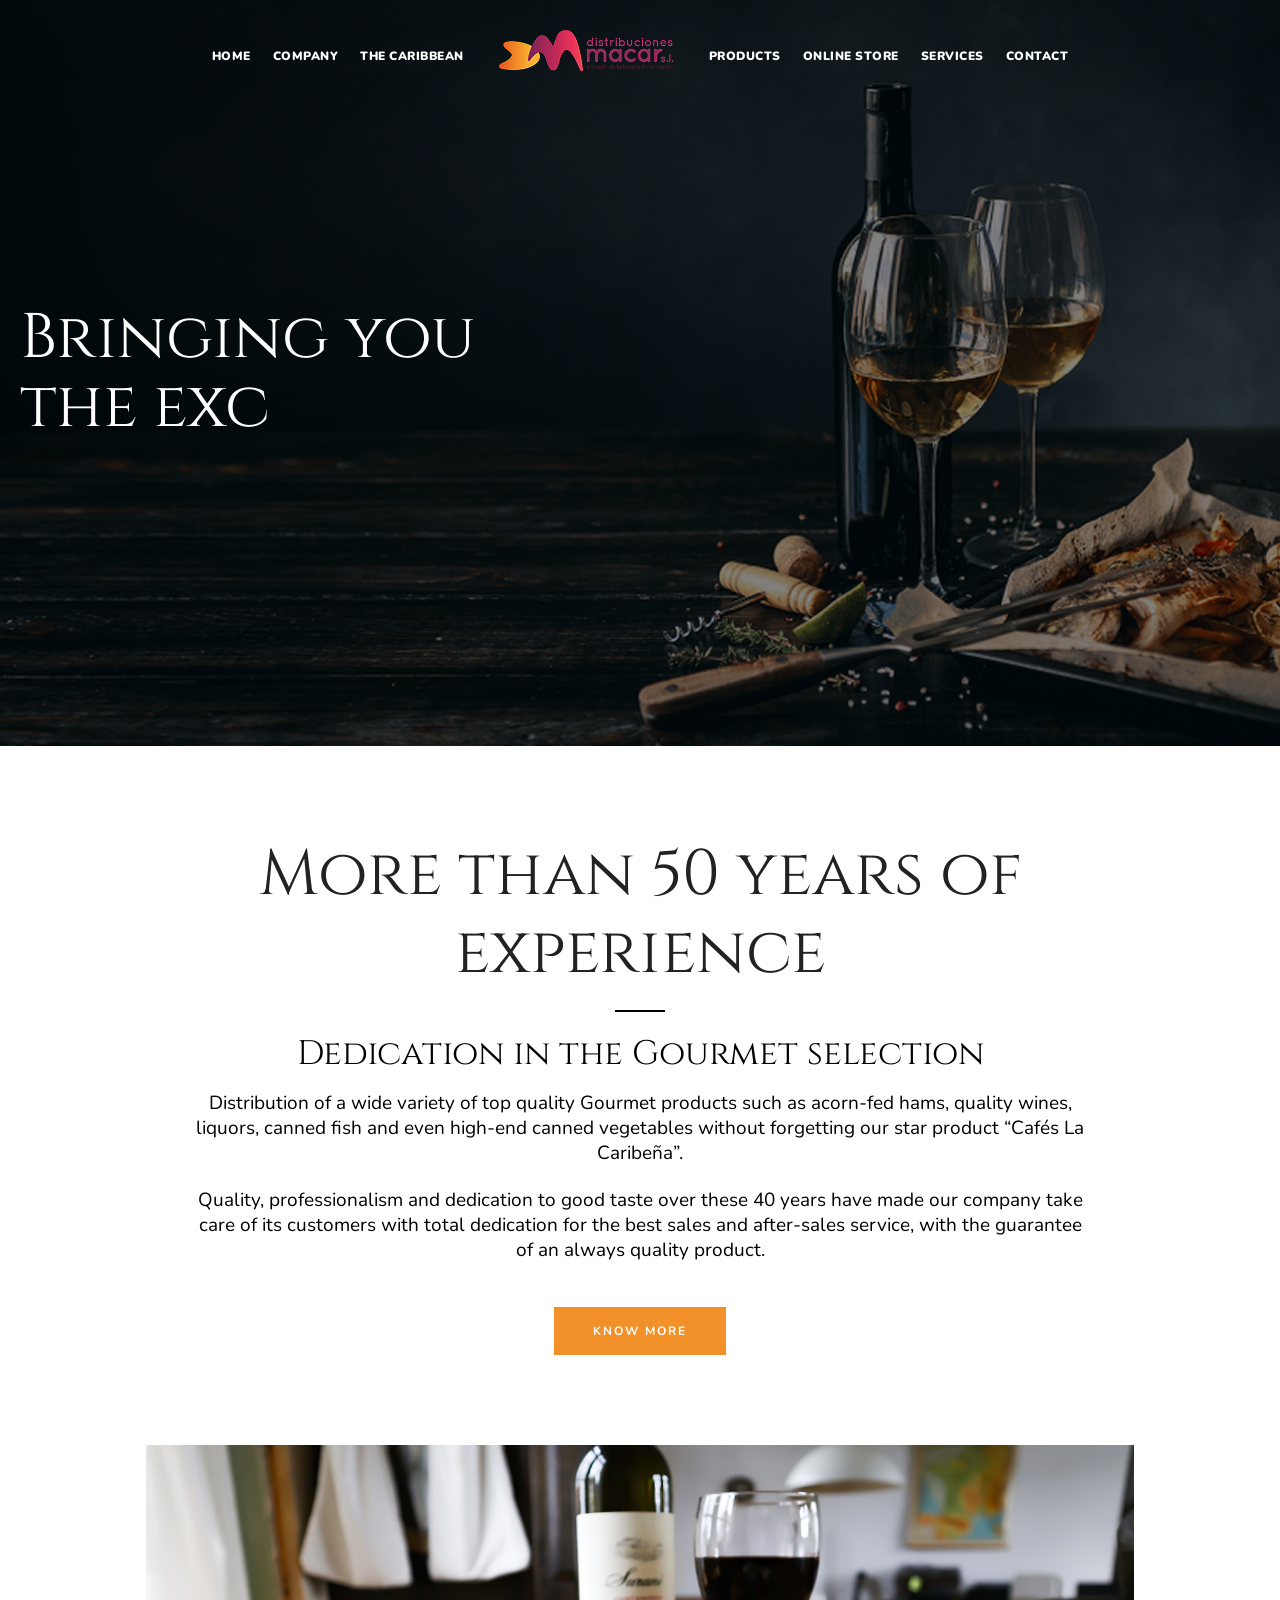
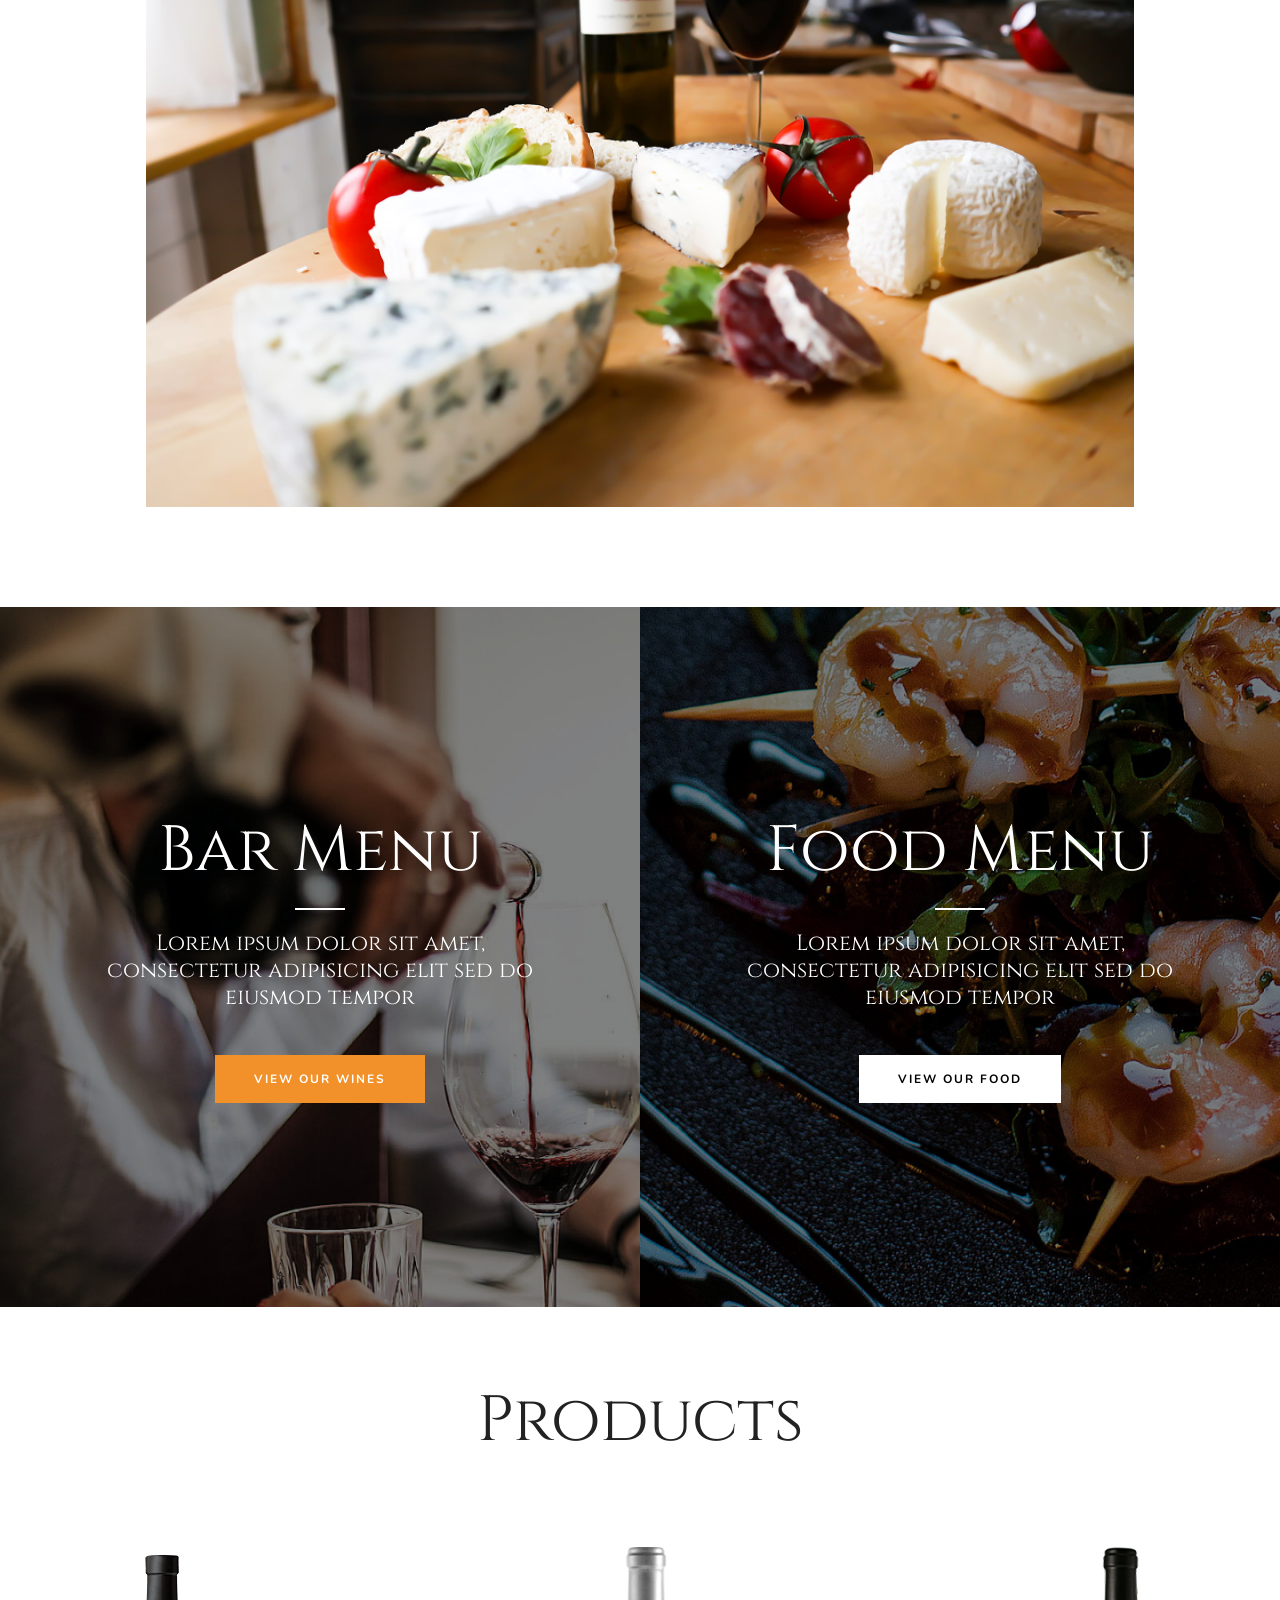
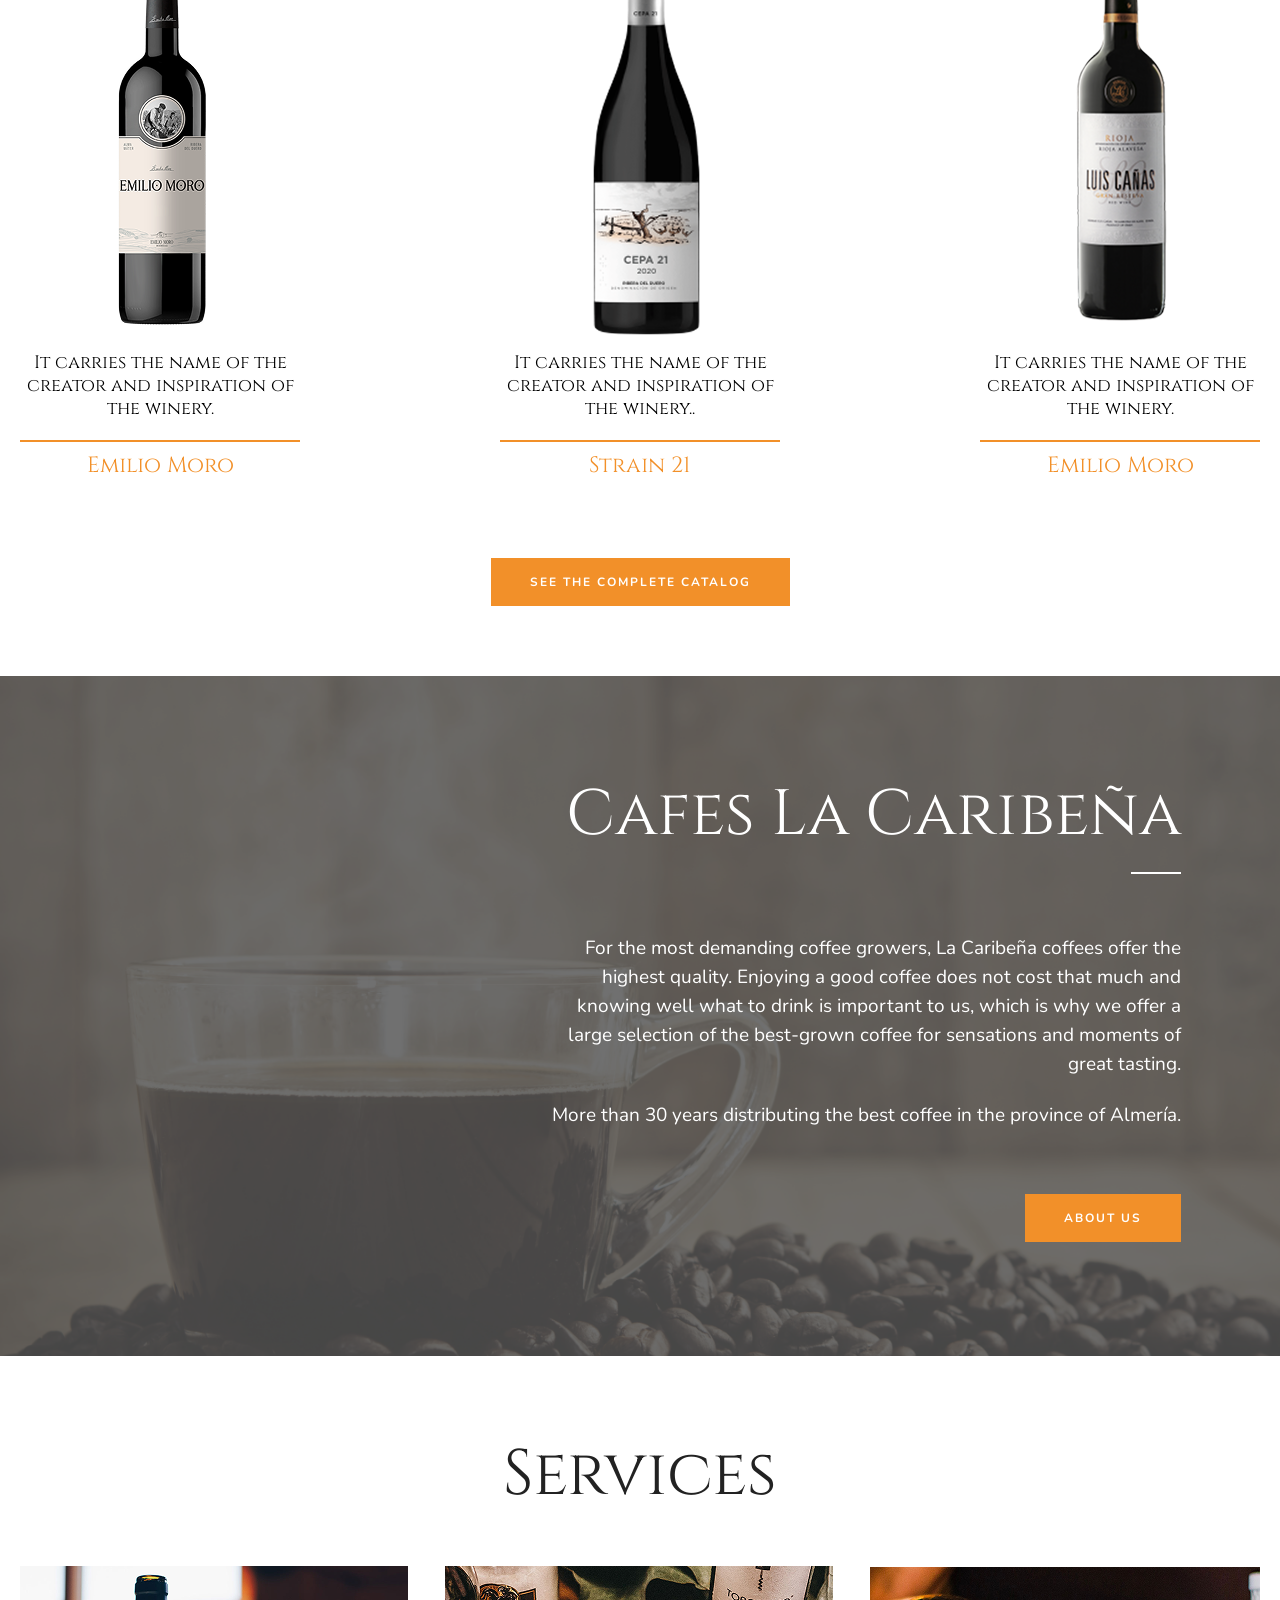
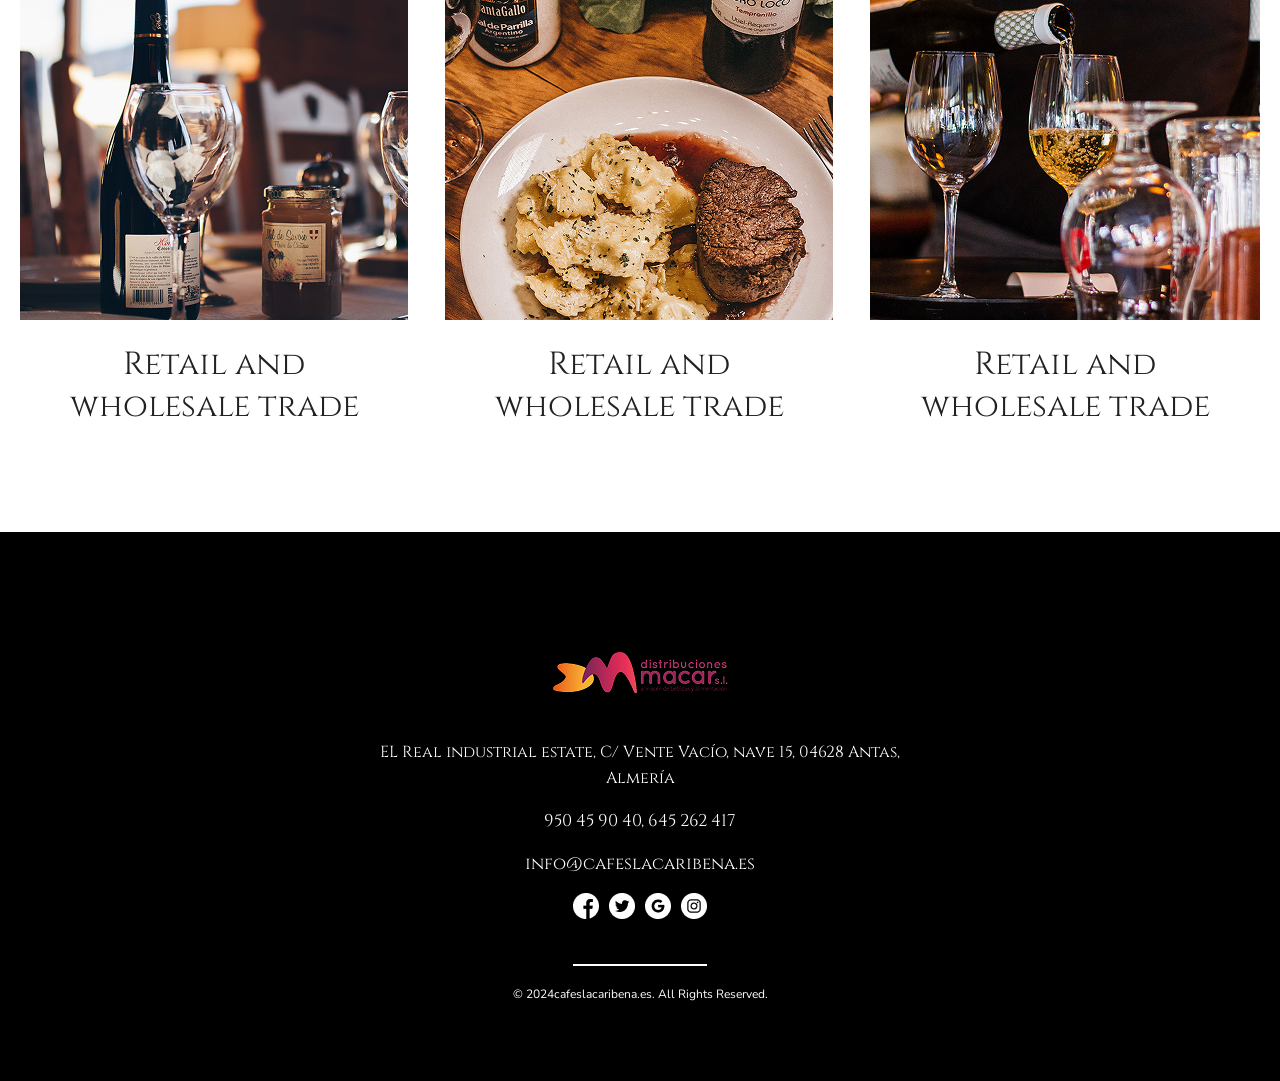
==== commit 7ee35d4d: "first commit" ====
--- a/index.html
+++ b/index.html
@@ -6,6 +6,7 @@
     <meta name="viewport" content="width=device-width, initial-scale=1.0">
     <link rel="stylesheet" href="./assests/css/style.css">
     <link rel="stylesheet" href="./assests/css/responsive.css">
+    <link href="https://unpkg.com/aos@2.3.1/dist/aos.css" rel="stylesheet">
     <title>Macar</title>
 </head>
 
@@ -56,7 +57,11 @@
         <div class="container">
             <div class="row">
                 <div class="banner-wrapper">
-                    <h1>Bringing you the excellence of flavor</h1>
+                    <h1>
+                        <span>Bringing you</span>
+                        <span>the excellence</span>
+                        <span>of flavor</span>
+                    </h1>
                 </div>
             </div>
         </div>
@@ -198,16 +203,18 @@
     <section class="cafes">
         <div class="row">
             <div class="cafe-wrapper">
-                <h2 class="section_header">Cafes La Caribeña</h2>
-                <div class="custom-short-line"></div>
-                <p class="section_sub_para">For the most demanding coffee growers, La Caribeña coffees offer the
+                <h2 class="section_header" data-aos="fade-left">Cafes La Caribeña</h2>
+                <div class="custom-short-line" data-aos="fade-left"></div>
+                <p class="section_sub_para" data-aos="fade-left">For the most demanding coffee growers, La Caribeña
+                    coffees offer the
                     highest quality. Enjoying a good coffee does not cost that much and knowing well what to drink
                     is important to us, which is why we offer a large selection of the best-grown coffee for
                     sensations and moments of great tasting.
                 </p>
 
-                <span>More than 30 years distributing the best coffee in the province of Almería.</span>
-                <div class="cafes-wrapper-btn">
+                <span data-aos="fade-left">More than 30 years distributing the best coffee in the province of
+                    Almería.</span>
+                <div class="cafes-wrapper-btn" data-aos="fade-left">
                     <a class="custom-created-button" href="#">About Us</a>
                 </div>
             </div>
@@ -278,7 +285,7 @@
     <footer>
         <div class="container">
             <div class="row">
-                <div class="footer-wrapper">
+                <div class="footer-wrapper" data-aos="fade-up" data-aos-duration="3000">
 
                     <div class="fotter-logo">
                         <img src="./assests/images/header-logo.png" alt="">
@@ -314,6 +321,10 @@
 
 
     <script src="./assests/js/index.js"></script>
+    <script src="https://unpkg.com/aos@2.3.1/dist/aos.js"></script>
+    <script>
+        AOS.init();
+    </script>
 </body>
 
 </html>
--- a/assests/css/style.css
+++ b/assests/css/style.css
@@ -15,7 +15,7 @@
 
 body {
     margin: 0;
-    font-family: "Plus Jakarta Sans", sans-serif;
+  
     font-size: 16px;
     line-height: 1.5;
     color: #222;
@@ -227,7 +227,7 @@
 .banner {
     padding: 100px 0;
     background-image: url(../images/banner-img.png);
-    background-position: center;
+    background-position: top;
     background-repeat: no-repeat;
     background-size: cover;
     width: 100%;
@@ -273,7 +273,7 @@
 /* ////////////////////////////////////////////////after-banner/////////////////// */
 
 section.after_banner {
-    padding: 106px 0;
+    padding: 106px 0 107px;
 }
 
 .custom-short-line {
@@ -363,6 +363,7 @@
 /* //////////////////////////////////////bottel////////////////////////////////////// */
 
 
+
 .bottel-wrapper {
     display: flex;
     align-items: center;
@@ -407,14 +408,13 @@
 
 .bottel-btn {
     text-align: center;
-    margin-top: 81px;
-}
-
+    margin-top: 57px;
+}
 
 /* /////////////////////////////////////////////cafes/////////////// */
 
 section.cafes {
-    padding: 80px 0 91px;
+    padding: 81px 0 91px;
 }
 
 .cafe-wrapper {
@@ -428,6 +428,19 @@
     flex-direction: column;
     align-items: end;
     padding: 180px 149px;
+    position: relative;
+}
+
+.cafe-wrapper::before {
+    content: "";
+    position: absolute;
+    inset: 0;
+    background: rgba(0, 0, 0, 0.45);
+}
+
+.cafe-wrapper>* {
+    position: relative;
+    z-index: 1;
 }
 
 section.cafes p.section_sub_para {
@@ -436,9 +449,8 @@
     line-height: 30px;
     color: white;
     margin-top: 45px;
-}
-
-
+    text-align: end;
+}
 
 
 section.cafes .custom-short-line {
@@ -462,7 +474,7 @@
 /* ////////////////////////service/////////////////// */
 
 section.service {
-    padding: 91px 0 104px;
+    padding: 0px 0 104px;
 }
 
 .service-wrapper {
@@ -477,6 +489,7 @@
     font-weight: 400;
     max-width: 303px;
     text-align: center;
+    margin: 0 auto;
     margin-top: 24px;
 }
 
@@ -575,7 +588,7 @@
 /* ////////////////////////////////////double///////////////////////// */
 
 
-section.double {
+.double {
     padding: 60px 0 60px;
 }
 
@@ -1166,3 +1179,49 @@
 .detail-form button:hover {
     background: #df7d0c;
 }
+
+.only_image img {
+    width: 100%;
+    max-width: 988px;
+    margin: 0 auto;
+}
+
+
+
+.banner-wrapper h1 span {
+    display: block;
+    width: fit-content;
+    overflow: hidden;
+    white-space: nowrap;
+   font-family: "Cinzel", serif !important;
+    animation: typing 2s steps(20, end) forwards,
+               blink 0.7s step-end infinite;
+}
+
+.banner-wrapper h1 span:nth-child(2) {
+    animation-delay: 2s;
+}
+
+.banner-wrapper h1 span:nth-child(3) {
+    animation-delay: 4s;
+}
+
+@keyframes typing {
+    from {
+        width: 0;
+    }
+
+    to {
+        width: 100%;
+    }
+}
+
+@keyframes blink {
+    50% {
+        border-color: transparent;
+    }
+}
+
+section.cafes {
+    overflow: hidden !IMPORTANT;
+}
--- a/assests/css/responsive.css
+++ b/assests/css/responsive.css
@@ -175,17 +175,13 @@
         gap: 22px;
     }
 
-    .banner-wrapper h1 {
-        font-size: 68px;
-        line-height: 1.1;
-        max-width: 620px;
-    }
-
-    .banner-wrapper h1 {
-        font-size: 68px;
-        line-height: 1.1;
-        max-width: 520px;
-    }
+   .banner-wrapper h1 {
+    font-size: 63px;
+    line-height: 1.1;
+    max-width: 520px;
+}
+
+  
 }
 
 @media (max-width: 1200px) {
@@ -251,7 +247,7 @@
     }
 
     .banner-wrapper h1 {
-        font-size: 62px;
+        font-size: 53px;
         line-height: 1.1;
         max-width: 470px;
     }
@@ -866,7 +862,7 @@
     }
 
     .banner-wrapper h1 {
-        font-size: 52px;
+        font-size: 34px;
         line-height: 1.1;
         max-width: 300px;
     }
@@ -1272,7 +1268,7 @@
     }
 
     .banner-wrapper h1 {
-        font-size: 44px;
+        font-size: 30px;
         line-height: 1.1;
         max-width: 300px;
     }
@@ -1837,7 +1833,7 @@
     }
 
     .banner-wrapper h1 {
-        font-size: 38px;
+        font-size: 22px;
         line-height: 1.12;
         max-width: 200px;
     }
@@ -2042,7 +2038,7 @@
     }
 
     .banner-wrapper h1 {
-        font-size: 25px;
+        font-size: 19px;
         line-height: 1.15;
         max-width: 200px;
     }
